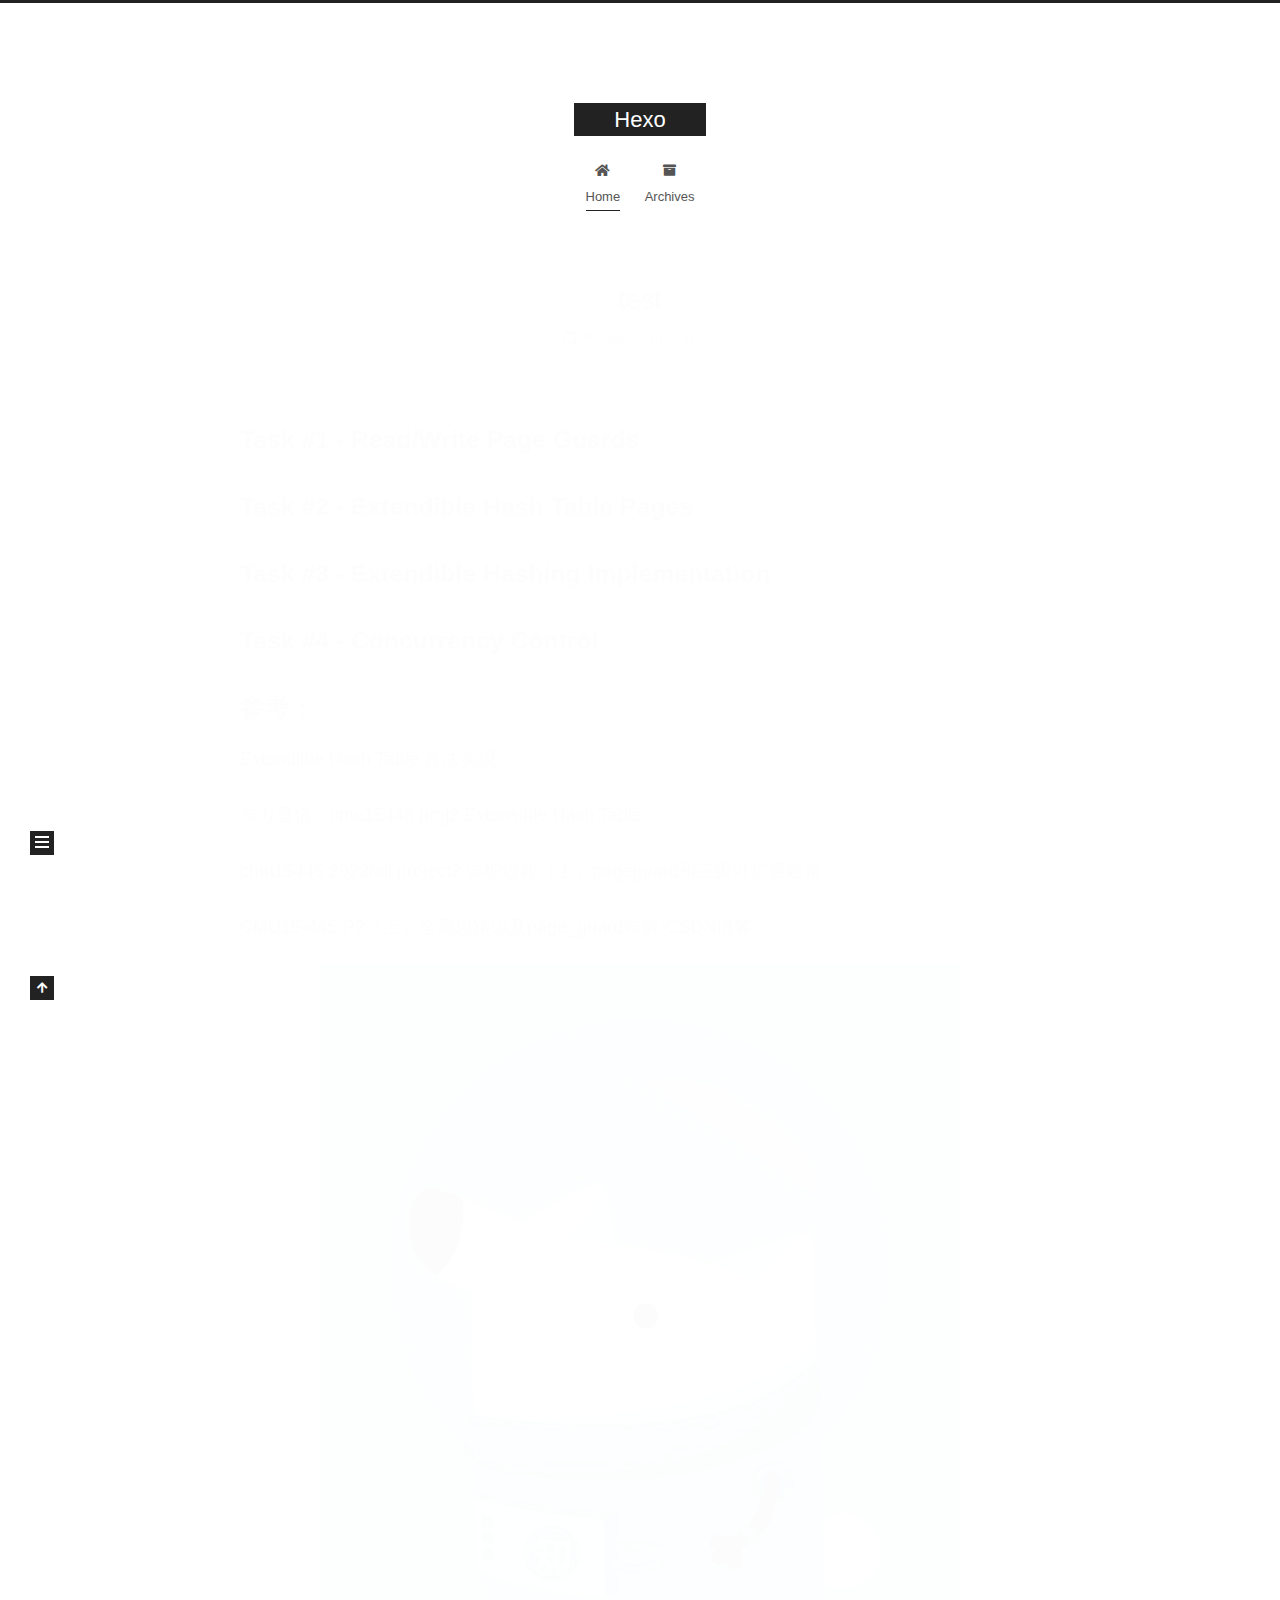
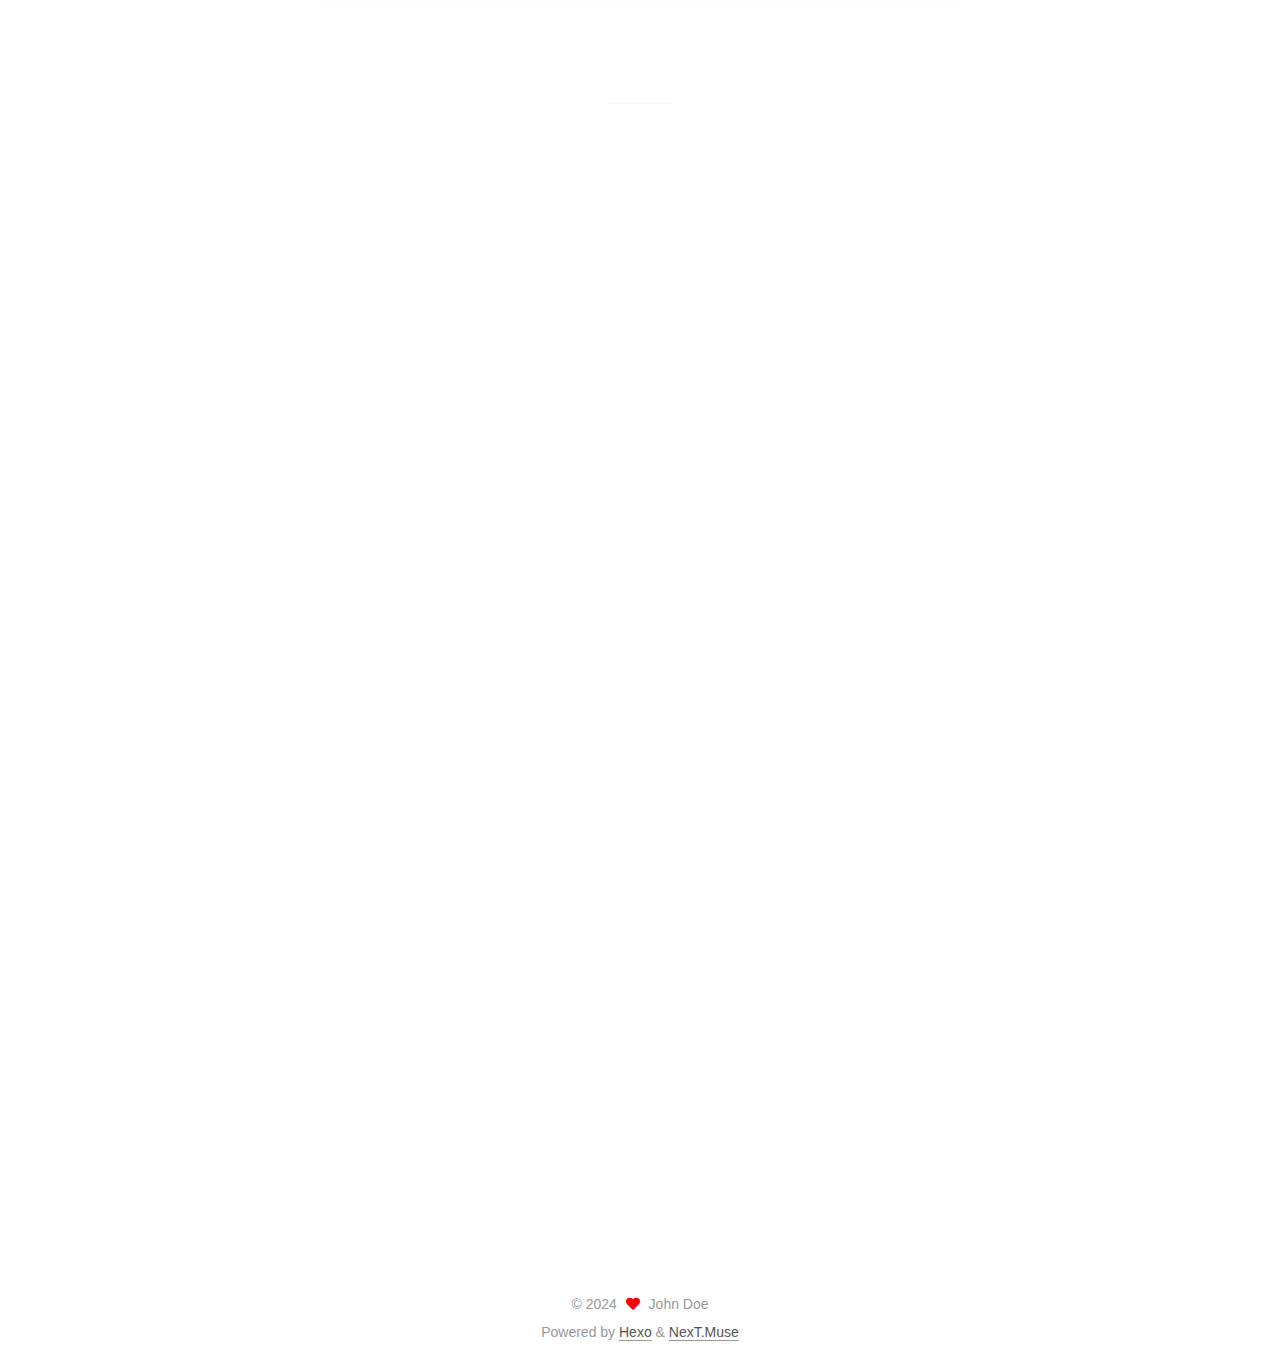
==== index.html @ c2e47e29 "Site updated: 2024-11-29 17:51:41" ====
<!DOCTYPE html>
<html lang="en">
<head>
  <meta charset="UTF-8">
<meta name="viewport" content="width=device-width, initial-scale=1, maximum-scale=2">
<meta name="theme-color" content="#222">
<meta name="generator" content="Hexo 7.3.0">
  <link rel="apple-touch-icon" sizes="180x180" href="/images/apple-touch-icon-next.png">
  <link rel="icon" type="image/png" sizes="32x32" href="/images/favicon-32x32-next.png">
  <link rel="icon" type="image/png" sizes="16x16" href="/images/favicon-16x16-next.png">
  <link rel="mask-icon" href="/images/logo.svg" color="#222">

<link rel="stylesheet" href="/css/main.css">


<link rel="stylesheet" href="/lib/font-awesome/css/all.min.css">

<script id="hexo-configurations">
    var NexT = window.NexT || {};
    var CONFIG = {"hostname":"example.com","root":"/","scheme":"Muse","version":"7.8.0","exturl":false,"sidebar":{"position":"left","display":"post","padding":18,"offset":12,"onmobile":false},"copycode":{"enable":false,"show_result":false,"style":null},"back2top":{"enable":true,"sidebar":false,"scrollpercent":false},"bookmark":{"enable":false,"color":"#222","save":"auto"},"fancybox":false,"mediumzoom":false,"lazyload":false,"pangu":false,"comments":{"style":"tabs","active":null,"storage":true,"lazyload":false,"nav":null},"algolia":{"hits":{"per_page":10},"labels":{"input_placeholder":"Search for Posts","hits_empty":"We didn't find any results for the search: ${query}","hits_stats":"${hits} results found in ${time} ms"}},"localsearch":{"enable":false,"trigger":"auto","top_n_per_article":1,"unescape":false,"preload":false},"motion":{"enable":true,"async":false,"transition":{"post_block":"fadeIn","post_header":"slideDownIn","post_body":"slideDownIn","coll_header":"slideLeftIn","sidebar":"slideUpIn"}}};
  </script>

  <meta property="og:type" content="website">
<meta property="og:title" content="Hexo">
<meta property="og:url" content="http://example.com/index.html">
<meta property="og:site_name" content="Hexo">
<meta property="og:locale" content="en_US">
<meta property="article:author" content="John Doe">
<meta name="twitter:card" content="summary">

<link rel="canonical" href="http://example.com/">


<script id="page-configurations">
  // https://hexo.io/docs/variables.html
  CONFIG.page = {
    sidebar: "",
    isHome : true,
    isPost : false,
    lang   : 'en'
  };
</script>

  <title>Hexo</title>
  






  <noscript>
  <style>
  .use-motion .brand,
  .use-motion .menu-item,
  .sidebar-inner,
  .use-motion .post-block,
  .use-motion .pagination,
  .use-motion .comments,
  .use-motion .post-header,
  .use-motion .post-body,
  .use-motion .collection-header { opacity: initial; }

  .use-motion .site-title,
  .use-motion .site-subtitle {
    opacity: initial;
    top: initial;
  }

  .use-motion .logo-line-before i { left: initial; }
  .use-motion .logo-line-after i { right: initial; }
  </style>
</noscript>

</head>

<body itemscope itemtype="http://schema.org/WebPage">
  <div class="container use-motion">
    <div class="headband"></div>

    <header class="header" itemscope itemtype="http://schema.org/WPHeader">
      <div class="header-inner"><div class="site-brand-container">
  <div class="site-nav-toggle">
    <div class="toggle" aria-label="Toggle navigation bar">
      <span class="toggle-line toggle-line-first"></span>
      <span class="toggle-line toggle-line-middle"></span>
      <span class="toggle-line toggle-line-last"></span>
    </div>
  </div>

  <div class="site-meta">

    <a href="/" class="brand" rel="start">
      <span class="logo-line-before"><i></i></span>
      <h1 class="site-title">Hexo</h1>
      <span class="logo-line-after"><i></i></span>
    </a>
  </div>

  <div class="site-nav-right">
    <div class="toggle popup-trigger">
    </div>
  </div>
</div>




<nav class="site-nav">
  <ul id="menu" class="main-menu menu">
        <li class="menu-item menu-item-home">

    <a href="/" rel="section"><i class="fa fa-home fa-fw"></i>Home</a>

  </li>
        <li class="menu-item menu-item-archives">

    <a href="/archives/" rel="section"><i class="fa fa-archive fa-fw"></i>Archives</a>

  </li>
  </ul>
</nav>




</div>
    </header>

    
  <div class="back-to-top">
    <i class="fa fa-arrow-up"></i>
    <span>0%</span>
  </div>


    <main class="main">
      <div class="main-inner">
        <div class="content-wrap">
          

          <div class="content index posts-expand">
            
      
  
  
  <article itemscope itemtype="http://schema.org/Article" class="post-block" lang="en">
    <link itemprop="mainEntityOfPage" href="http://example.com/2024/11/29/test/">

    <span hidden itemprop="author" itemscope itemtype="http://schema.org/Person">
      <meta itemprop="image" content="/images/avatar.gif">
      <meta itemprop="name" content="John Doe">
      <meta itemprop="description" content="">
    </span>

    <span hidden itemprop="publisher" itemscope itemtype="http://schema.org/Organization">
      <meta itemprop="name" content="Hexo">
    </span>
      <header class="post-header">
        <h2 class="post-title" itemprop="name headline">
          
            <a href="/2024/11/29/test/" class="post-title-link" itemprop="url">test</a>
        </h2>

        <div class="post-meta">
            <span class="post-meta-item">
              <span class="post-meta-item-icon">
                <i class="far fa-calendar"></i>
              </span>
              <span class="post-meta-item-text">Posted on</span>
              

              <time title="Created: 2024-11-29 14:58:06 / Modified: 17:51:04" itemprop="dateCreated datePublished" datetime="2024-11-29T14:58:06+08:00">2024-11-29</time>
            </span>

          

        </div>
      </header>

    
    
    
    <div class="post-body" itemprop="articleBody">

      
          <h2 id="Task-1-Read-Write-Page-Guards"><a href="#Task-1-Read-Write-Page-Guards" class="headerlink" title="Task #1 - Read&#x2F;Write Page Guards"></a>Task #1 - Read&#x2F;Write Page Guards</h2><h2 id="Task-2-Extendible-Hash-Table-Pages"><a href="#Task-2-Extendible-Hash-Table-Pages" class="headerlink" title="Task #2 - Extendible Hash Table Pages"></a>Task #2 - Extendible Hash Table Pages</h2><h2 id="Task-3-Extendible-Hashing-Implementation"><a href="#Task-3-Extendible-Hashing-Implementation" class="headerlink" title="Task #3 - Extendible Hashing Implementation"></a>Task #3 - Extendible Hashing Implementation</h2><h2 id="Task-4-Concurrency-Control"><a href="#Task-4-Concurrency-Control" class="headerlink" title="Task #4 - Concurrency Control"></a>Task #4 - Concurrency Control</h2><h2 id="参考："><a href="#参考：" class="headerlink" title="参考："></a>参考：</h2><p><a target="_blank" rel="noopener" href="https://www.inlighting.org/archives/extendible-hash-table-algorithm">Extendible Hash Table 算法实现</a></p>
<p><a target="_blank" rel="noopener" href="https://zhuanlan.zhihu.com/p/534398032">东方曼倩：cmu15445 proj2 Extensible Hash Table</a></p>
<p><a target="_blank" rel="noopener" href="https://blog.csdn.net/qq_40878302/article/details/137243106?spm=1001.2014.3001.5501">cmu15445 2023fall project2 详细过程（上）pageguard和三级可扩展哈希</a></p>
<p><a target="_blank" rel="noopener" href="https://blog.csdn.net/weixin_49614712/article/details/143774289?spm=1001.2014.3001.5502">CMU15-445-P2（上）全局思路以及page_guard详解-CSDN博客</a></p>
<p><img src="/../../images/test/v2-15d71b21bb5588406502bba5be5af858_l.jpg" alt="点击打开ZHlz的主页"></p>

      
    </div>

    
    
    
      <footer class="post-footer">
        <div class="post-eof"></div>
      </footer>
  </article>
  
  
  

      
  
  
  <article itemscope itemtype="http://schema.org/Article" class="post-block" lang="en">
    <link itemprop="mainEntityOfPage" href="http://example.com/2024/11/29/hello-world/">

    <span hidden itemprop="author" itemscope itemtype="http://schema.org/Person">
      <meta itemprop="image" content="/images/avatar.gif">
      <meta itemprop="name" content="John Doe">
      <meta itemprop="description" content="">
    </span>

    <span hidden itemprop="publisher" itemscope itemtype="http://schema.org/Organization">
      <meta itemprop="name" content="Hexo">
    </span>
      <header class="post-header">
        <h2 class="post-title" itemprop="name headline">
          
            <a href="/2024/11/29/hello-world/" class="post-title-link" itemprop="url">Hello World</a>
        </h2>

        <div class="post-meta">
            <span class="post-meta-item">
              <span class="post-meta-item-icon">
                <i class="far fa-calendar"></i>
              </span>
              <span class="post-meta-item-text">Posted on</span>

              <time title="Created: 2024-11-29 14:11:00" itemprop="dateCreated datePublished" datetime="2024-11-29T14:11:00+08:00">2024-11-29</time>
            </span>

          

        </div>
      </header>

    
    
    
    <div class="post-body" itemprop="articleBody">

      
          <p>Welcome to <a target="_blank" rel="noopener" href="https://hexo.io/">Hexo</a>! This is your very first post. Check <a target="_blank" rel="noopener" href="https://hexo.io/docs/">documentation</a> for more info. If you get any problems when using Hexo, you can find the answer in <a target="_blank" rel="noopener" href="https://hexo.io/docs/troubleshooting.html">troubleshooting</a> or you can ask me on <a target="_blank" rel="noopener" href="https://github.com/hexojs/hexo/issues">GitHub</a>.</p>
<h2 id="Quick-Start"><a href="#Quick-Start" class="headerlink" title="Quick Start"></a>Quick Start</h2><h3 id="Create-a-new-post"><a href="#Create-a-new-post" class="headerlink" title="Create a new post"></a>Create a new post</h3><figure class="highlight bash"><table><tr><td class="gutter"><pre><span class="line">1</span><br></pre></td><td class="code"><pre><span class="line">$ hexo new <span class="string">&quot;My New Post&quot;</span></span><br></pre></td></tr></table></figure>

<p>More info: <a target="_blank" rel="noopener" href="https://hexo.io/docs/writing.html">Writing</a></p>
<h3 id="Run-server"><a href="#Run-server" class="headerlink" title="Run server"></a>Run server</h3><figure class="highlight bash"><table><tr><td class="gutter"><pre><span class="line">1</span><br></pre></td><td class="code"><pre><span class="line">$ hexo server</span><br></pre></td></tr></table></figure>

<p>More info: <a target="_blank" rel="noopener" href="https://hexo.io/docs/server.html">Server</a></p>
<h3 id="Generate-static-files"><a href="#Generate-static-files" class="headerlink" title="Generate static files"></a>Generate static files</h3><figure class="highlight bash"><table><tr><td class="gutter"><pre><span class="line">1</span><br></pre></td><td class="code"><pre><span class="line">$ hexo generate</span><br></pre></td></tr></table></figure>

<p>More info: <a target="_blank" rel="noopener" href="https://hexo.io/docs/generating.html">Generating</a></p>
<h3 id="Deploy-to-remote-sites"><a href="#Deploy-to-remote-sites" class="headerlink" title="Deploy to remote sites"></a>Deploy to remote sites</h3><figure class="highlight bash"><table><tr><td class="gutter"><pre><span class="line">1</span><br></pre></td><td class="code"><pre><span class="line">$ hexo deploy</span><br></pre></td></tr></table></figure>

<p>More info: <a target="_blank" rel="noopener" href="https://hexo.io/docs/one-command-deployment.html">Deployment</a></p>

      
    </div>

    
    
    
      <footer class="post-footer">
        <div class="post-eof"></div>
      </footer>
  </article>
  
  
  


  



          </div>
          

<script>
  window.addEventListener('tabs:register', () => {
    let { activeClass } = CONFIG.comments;
    if (CONFIG.comments.storage) {
      activeClass = localStorage.getItem('comments_active') || activeClass;
    }
    if (activeClass) {
      let activeTab = document.querySelector(`a[href="#comment-${activeClass}"]`);
      if (activeTab) {
        activeTab.click();
      }
    }
  });
  if (CONFIG.comments.storage) {
    window.addEventListener('tabs:click', event => {
      if (!event.target.matches('.tabs-comment .tab-content .tab-pane')) return;
      let commentClass = event.target.classList[1];
      localStorage.setItem('comments_active', commentClass);
    });
  }
</script>

        </div>
          
  
  <div class="toggle sidebar-toggle">
    <span class="toggle-line toggle-line-first"></span>
    <span class="toggle-line toggle-line-middle"></span>
    <span class="toggle-line toggle-line-last"></span>
  </div>

  <aside class="sidebar">
    <div class="sidebar-inner">

      <ul class="sidebar-nav motion-element">
        <li class="sidebar-nav-toc">
          Table of Contents
        </li>
        <li class="sidebar-nav-overview">
          Overview
        </li>
      </ul>

      <!--noindex-->
      <div class="post-toc-wrap sidebar-panel">
      </div>
      <!--/noindex-->

      <div class="site-overview-wrap sidebar-panel">
        <div class="site-author motion-element" itemprop="author" itemscope itemtype="http://schema.org/Person">
  <p class="site-author-name" itemprop="name">John Doe</p>
  <div class="site-description" itemprop="description"></div>
</div>
<div class="site-state-wrap motion-element">
  <nav class="site-state">
      <div class="site-state-item site-state-posts">
          <a href="/archives/">
        
          <span class="site-state-item-count">2</span>
          <span class="site-state-item-name">posts</span>
        </a>
      </div>
      <div class="site-state-item site-state-tags">
        <span class="site-state-item-count">1</span>
        <span class="site-state-item-name">tags</span>
      </div>
  </nav>
</div>



      </div>

    </div>
  </aside>
  <div id="sidebar-dimmer"></div>


      </div>
    </main>

    <footer class="footer">
      <div class="footer-inner">
        

        

<div class="copyright">
  
  &copy; 
  <span itemprop="copyrightYear">2024</span>
  <span class="with-love">
    <i class="fa fa-heart"></i>
  </span>
  <span class="author" itemprop="copyrightHolder">John Doe</span>
</div>
  <div class="powered-by">Powered by <a href="https://hexo.io/" class="theme-link" rel="noopener" target="_blank">Hexo</a> & <a href="https://muse.theme-next.org/" class="theme-link" rel="noopener" target="_blank">NexT.Muse</a>
  </div>

        








      </div>
    </footer>
  </div>

  
  <script src="/lib/anime.min.js"></script>
  <script src="/lib/velocity/velocity.min.js"></script>
  <script src="/lib/velocity/velocity.ui.min.js"></script>

<script src="/js/utils.js"></script>

<script src="/js/motion.js"></script>


<script src="/js/schemes/muse.js"></script>


<script src="/js/next-boot.js"></script>




  















  

  

</body>
</html>
---- css/main.css ----
:root {
  --body-bg-color: #fff;
  --content-bg-color: #fff;
  --card-bg-color: #f5f5f5;
  --text-color: #555;
  --blockquote-color: #666;
  --link-color: #555;
  --link-hover-color: #222;
  --brand-color: #fff;
  --brand-hover-color: #fff;
  --table-row-odd-bg-color: #f9f9f9;
  --table-row-hover-bg-color: #f5f5f5;
  --menu-item-bg-color: #f5f5f5;
  --btn-default-bg: #222;
  --btn-default-color: #fff;
  --btn-default-border-color: #222;
  --btn-default-hover-bg: #fff;
  --btn-default-hover-color: #222;
  --btn-default-hover-border-color: #222;
}
html {
  line-height: 1.15; /* 1 */
  -webkit-text-size-adjust: 100%; /* 2 */
}
body {
  margin: 0;
}
main {
  display: block;
}
h1 {
  font-size: 2em;
  margin: 0.67em 0;
}
hr {
  box-sizing: content-box; /* 1 */
  height: 0; /* 1 */
  overflow: visible; /* 2 */
}
pre {
  font-family: monospace, monospace; /* 1 */
  font-size: 1em; /* 2 */
}
a {
  background: transparent;
}
abbr[title] {
  border-bottom: none; /* 1 */
  text-decoration: underline; /* 2 */
  text-decoration: underline dotted; /* 2 */
}
b,
strong {
  font-weight: bolder;
}
code,
kbd,
samp {
  font-family: monospace, monospace; /* 1 */
  font-size: 1em; /* 2 */
}
small {
  font-size: 80%;
}
sub,
sup {
  font-size: 75%;
  line-height: 0;
  position: relative;
  vertical-align: baseline;
}
sub {
  bottom: -0.25em;
}
sup {
  top: -0.5em;
}
img {
  border-style: none;
}
button,
input,
optgroup,
select,
textarea {
  font-family: inherit; /* 1 */
  font-size: 100%; /* 1 */
  line-height: 1.15; /* 1 */
  margin: 0; /* 2 */
}
button,
input {
/* 1 */
  overflow: visible;
}
button,
select {
/* 1 */
  text-transform: none;
}
button,
[type='button'],
[type='reset'],
[type='submit'] {
  -webkit-appearance: button;
}
button::-moz-focus-inner,
[type='button']::-moz-focus-inner,
[type='reset']::-moz-focus-inner,
[type='submit']::-moz-focus-inner {
  border-style: none;
  padding: 0;
}
button:-moz-focusring,
[type='button']:-moz-focusring,
[type='reset']:-moz-focusring,
[type='submit']:-moz-focusring {
  outline: 1px dotted ButtonText;
}
fieldset {
  padding: 0.35em 0.75em 0.625em;
}
legend {
  box-sizing: border-box; /* 1 */
  color: inherit; /* 2 */
  display: table; /* 1 */
  max-width: 100%; /* 1 */
  padding: 0; /* 3 */
  white-space: normal; /* 1 */
}
progress {
  vertical-align: baseline;
}
textarea {
  overflow: auto;
}
[type='checkbox'],
[type='radio'] {
  box-sizing: border-box; /* 1 */
  padding: 0; /* 2 */
}
[type='number']::-webkit-inner-spin-button,
[type='number']::-webkit-outer-spin-button {
  height: auto;
}
[type='search'] {
  outline-offset: -2px; /* 2 */
  -webkit-appearance: textfield; /* 1 */
}
[type='search']::-webkit-search-decoration {
  -webkit-appearance: none;
}
::-webkit-file-upload-button {
  font: inherit; /* 2 */
  -webkit-appearance: button; /* 1 */
}
details {
  display: block;
}
summary {
  display: list-item;
}
template {
  display: none;
}
[hidden] {
  display: none;
}
::selection {
  background: #262a30;
  color: #eee;
}
html,
body {
  height: 100%;
}
body {
  background: var(--body-bg-color);
  color: var(--text-color);
  font-family: 'Lato', "PingFang SC", "Microsoft YaHei", sans-serif;
  font-size: 1em;
  line-height: 2;
}
@media (max-width: 991px) {
  body {
    padding-left: 0 !important;
    padding-right: 0 !important;
  }
}
h1,
h2,
h3,
h4,
h5,
h6 {
  font-family: 'Lato', "PingFang SC", "Microsoft YaHei", sans-serif;
  font-weight: bold;
  line-height: 1.5;
  margin: 20px 0 15px;
}
h1 {
  font-size: 1.5em;
}
h2 {
  font-size: 1.375em;
}
h3 {
  font-size: 1.25em;
}
h4 {
  font-size: 1.125em;
}
h5 {
  font-size: 1em;
}
h6 {
  font-size: 0.875em;
}
p {
  margin: 0 0 20px 0;
}
a,
span.exturl {
  border-bottom: 1px solid #999;
  color: var(--link-color);
  outline: 0;
  text-decoration: none;
  overflow-wrap: break-word;
  word-wrap: break-word;
  cursor: pointer;
}
a:hover,
span.exturl:hover {
  border-bottom-color: var(--link-hover-color);
  color: var(--link-hover-color);
}
iframe,
img,
video {
  display: block;
  margin-left: auto;
  margin-right: auto;
  max-width: 100%;
}
hr {
  background-image: repeating-linear-gradient(-45deg, #ddd, #ddd 4px, transparent 4px, transparent 8px);
  border: 0;
  height: 3px;
  margin: 40px 0;
}
blockquote {
  border-left: 4px solid #ddd;
  color: var(--blockquote-color);
  margin: 0;
  padding: 0 15px;
}
blockquote cite::before {
  content: '-';
  padding: 0 5px;
}
dt {
  font-weight: bold;
}
dd {
  margin: 0;
  padding: 0;
}
kbd {
  background-color: #f5f5f5;
  background-image: linear-gradient(#eee, #fff, #eee);
  border: 1px solid #ccc;
  border-radius: 0.2em;
  box-shadow: 0.1em 0.1em 0.2em rgba(0,0,0,0.1);
  color: #555;
  font-family: inherit;
  padding: 0.1em 0.3em;
  white-space: nowrap;
}
.table-container {
  overflow: auto;
}
table {
  border-collapse: collapse;
  border-spacing: 0;
  font-size: 0.875em;
  margin: 0 0 20px 0;
  width: 100%;
}
tbody tr:nth-of-type(odd) {
  background: var(--table-row-odd-bg-color);
}
tbody tr:hover {
  background: var(--table-row-hover-bg-color);
}
caption,
th,
td {
  font-weight: normal;
  padding: 8px;
  vertical-align: middle;
}
th,
td {
  border: 1px solid #ddd;
  border-bottom: 3px solid #ddd;
}
th {
  font-weight: 700;
  padding-bottom: 10px;
}
td {
  border-bottom-width: 1px;
}
.btn {
  background: var(--btn-default-bg);
  border: 2px solid var(--btn-default-border-color);
  border-radius: 0;
  color: var(--btn-default-color);
  display: inline-block;
  font-size: 0.875em;
  line-height: 2;
  padding: 0 20px;
  text-decoration: none;
  transition-property: background-color;
  transition-delay: 0s;
  transition-duration: 0.2s;
  transition-timing-function: ease-in-out;
}
.btn:hover {
  background: var(--btn-default-hover-bg);
  border-color: var(--btn-default-hover-border-color);
  color: var(--btn-default-hover-color);
}
.btn + .btn {
  margin: 0 0 8px 8px;
}
.btn .fa-fw {
  text-align: left;
  width: 1.285714285714286em;
}
.toggle {
  line-height: 0;
}
.toggle .toggle-line {
  background: #fff;
  display: inline-block;
  height: 2px;
  left: 0;
  position: relative;
  top: 0;
  transition: all 0.4s;
  vertical-align: top;
  width: 100%;
}
.toggle .toggle-line:not(:first-child) {
  margin-top: 3px;
}
.toggle.toggle-arrow .toggle-line-first {
  left: 50%;
  top: 2px;
  transform: rotate(45deg);
  width: 50%;
}
.toggle.toggle-arrow .toggle-line-middle {
  left: 2px;
  width: 90%;
}
.toggle.toggle-arrow .toggle-line-last {
  left: 50%;
  top: -2px;
  transform: rotate(-45deg);
  width: 50%;
}
.toggle.toggle-close .toggle-line-first {
  transform: rotate(-45deg);
  top: 5px;
}
.toggle.toggle-close .toggle-line-middle {
  opacity: 0;
}
.toggle.toggle-close .toggle-line-last {
  transform: rotate(45deg);
  top: -5px;
}
.highlight,
pre {
  background: #f7f7f7;
  color: #4d4d4c;
  line-height: 1.6;
  margin: 0 auto 20px;
}
pre,
code {
  font-family: consolas, Menlo, monospace, "PingFang SC", "Microsoft YaHei";
}
code {
  background: #eee;
  border-radius: 3px;
  color: #555;
  padding: 2px 4px;
  overflow-wrap: break-word;
  word-wrap: break-word;
}
.highlight *::selection {
  background: #d6d6d6;
}
.highlight pre {
  border: 0;
  margin: 0;
  padding: 10px 0;
}
.highlight table {
  border: 0;
  margin: 0;
  width: auto;
}
.highlight td {
  border: 0;
  padding: 0;
}
.highlight figcaption {
  background: #eff2f3;
  color: #4d4d4c;
  display: flex;
  font-size: 0.875em;
  justify-content: space-between;
  line-height: 1.2;
  padding: 0.5em;
}
.highlight figcaption a {
  color: #4d4d4c;
}
.highlight figcaption a:hover {
  border-bottom-color: #4d4d4c;
}
.highlight .gutter {
  -moz-user-select: none;
  -ms-user-select: none;
  -webkit-user-select: none;
  user-select: none;
}
.highlight .gutter pre {
  background: #eff2f3;
  color: #869194;
  padding-left: 10px;
  padding-right: 10px;
  text-align: right;
}
.highlight .code pre {
  background: #f7f7f7;
  padding-left: 10px;
  width: 100%;
}
.gist table {
  width: auto;
}
.gist table td {
  border: 0;
}
pre {
  overflow: auto;
  padding: 10px;
}
pre code {
  background: none;
  color: #4d4d4c;
  font-size: 0.875em;
  padding: 0;
  text-shadow: none;
}
pre .deletion {
  background: #fdd;
}
pre .addition {
  background: #dfd;
}
pre .meta {
  color: #eab700;
  -moz-user-select: none;
  -ms-user-select: none;
  -webkit-user-select: none;
  user-select: none;
}
pre .comment {
  color: #8e908c;
}
pre .variable,
pre .attribute,
pre .tag,
pre .name,
pre .regexp,
pre .ruby .constant,
pre .xml .tag .title,
pre .xml .pi,
pre .xml .doctype,
pre .html .doctype,
pre .css .id,
pre .css .class,
pre .css .pseudo {
  color: #c82829;
}
pre .number,
pre .preprocessor,
pre .built_in,
pre .builtin-name,
pre .literal,
pre .params,
pre .constant,
pre .command {
  color: #f5871f;
}
pre .ruby .class .title,
pre .css .rules .attribute,
pre .string,
pre .symbol,
pre .value,
pre .inheritance,
pre .header,
pre .ruby .symbol,
pre .xml .cdata,
pre .special,
pre .formula {
  color: #718c00;
}
pre .title,
pre .css .hexcolor {
  color: #3e999f;
}
pre .function,
pre .python .decorator,
pre .python .title,
pre .ruby .function .title,
pre .ruby .title .keyword,
pre .perl .sub,
pre .javascript .title,
pre .coffeescript .title {
  color: #4271ae;
}
pre .keyword,
pre .javascript .function {
  color: #8959a8;
}
.blockquote-center {
  border-left: none;
  margin: 40px 0;
  padding: 0;
  position: relative;
  text-align: center;
}
.blockquote-center .fa {
  display: block;
  opacity: 0.6;
  position: absolute;
  width: 100%;
}
.blockquote-center .fa-quote-left {
  border-top: 1px solid #ccc;
  text-align: left;
  top: -20px;
}
.blockquote-center .fa-quote-right {
  border-bottom: 1px solid #ccc;
  text-align: right;
  bottom: -20px;
}
.blockquote-center p,
.blockquote-center div {
  text-align: center;
}
.post-body .group-picture img {
  margin: 0 auto;
  padding: 0 3px;
}
.group-picture-row {
  margin-bottom: 6px;
  overflow: hidden;
}
.group-picture-column {
  float: left;
  margin-bottom: 10px;
}
.post-body .label {
  color: #555;
  display: inline;
  padding: 0 2px;
}
.post-body .label.default {
  background: #f0f0f0;
}
.post-body .label.primary {
  background: #efe6f7;
}
.post-body .label.info {
  background: #e5f2f8;
}
.post-body .label.success {
  background: #e7f4e9;
}
.post-body .label.warning {
  background: #fcf6e1;
}
.post-body .label.danger {
  background: #fae8eb;
}
.post-body .tabs {
  margin-bottom: 20px;
}
.post-body .tabs,
.tabs-comment {
  display: block;
  padding-top: 10px;
  position: relative;
}
.post-body .tabs ul.nav-tabs,
.tabs-comment ul.nav-tabs {
  display: flex;
  flex-wrap: wrap;
  margin: 0;
  margin-bottom: -1px;
  padding: 0;
}
@media (max-width: 413px) {
  .post-body .tabs ul.nav-tabs,
  .tabs-comment ul.nav-tabs {
    display: block;
    margin-bottom: 5px;
  }
}
.post-body .tabs ul.nav-tabs li.tab,
.tabs-comment ul.nav-tabs li.tab {
  border-bottom: 1px solid #ddd;
  border-left: 1px solid transparent;
  border-right: 1px solid transparent;
  border-top: 3px solid transparent;
  flex-grow: 1;
  list-style-type: none;
  border-radius: 0 0 0 0;
}
@media (max-width: 413px) {
  .post-body .tabs ul.nav-tabs li.tab,
  .tabs-comment ul.nav-tabs li.tab {
    border-bottom: 1px solid transparent;
    border-left: 3px solid transparent;
    border-right: 1px solid transparent;
    border-top: 1px solid transparent;
  }
}
@media (max-width: 413px) {
  .post-body .tabs ul.nav-tabs li.tab,
  .tabs-comment ul.nav-tabs li.tab {
    border-radius: 0;
  }
}
.post-body .tabs ul.nav-tabs li.tab a,
.tabs-comment ul.nav-tabs li.tab a {
  border-bottom: initial;
  display: block;
  line-height: 1.8;
  outline: 0;
  padding: 0.25em 0.75em;
  text-align: center;
  transition-delay: 0s;
  transition-duration: 0.2s;
  transition-timing-function: ease-out;
}
.post-body .tabs ul.nav-tabs li.tab a i,
.tabs-comment ul.nav-tabs li.tab a i {
  width: 1.285714285714286em;
}
.post-body .tabs ul.nav-tabs li.tab.active,
.tabs-comment ul.nav-tabs li.tab.active {
  border-bottom: 1px solid transparent;
  border-left: 1px solid #ddd;
  border-right: 1px solid #ddd;
  border-top: 3px solid #fc6423;
}
@media (max-width: 413px) {
  .post-body .tabs ul.nav-tabs li.tab.active,
  .tabs-comment ul.nav-tabs li.tab.active {
    border-bottom: 1px solid #ddd;
    border-left: 3px solid #fc6423;
    border-right: 1px solid #ddd;
    border-top: 1px solid #ddd;
  }
}
.post-body .tabs ul.nav-tabs li.tab.active a,
.tabs-comment ul.nav-tabs li.tab.active a {
  color: var(--link-color);
  cursor: default;
}
.post-body .tabs .tab-content .tab-pane,
.tabs-comment .tab-content .tab-pane {
  border: 1px solid #ddd;
  border-top: 0;
  padding: 20px 20px 0 20px;
  border-radius: 0;
}
.post-body .tabs .tab-content .tab-pane:not(.active),
.tabs-comment .tab-content .tab-pane:not(.active) {
  display: none;
}
.post-body .tabs .tab-content .tab-pane.active,
.tabs-comment .tab-content .tab-pane.active {
  display: block;
}
.post-body .tabs .tab-content .tab-pane.active:nth-of-type(1),
.tabs-comment .tab-content .tab-pane.active:nth-of-type(1) {
  border-radius: 0 0 0 0;
}
@media (max-width: 413px) {
  .post-body .tabs .tab-content .tab-pane.active:nth-of-type(1),
  .tabs-comment .tab-content .tab-pane.active:nth-of-type(1) {
    border-radius: 0;
  }
}
.post-body .note {
  border-radius: 3px;
  margin-bottom: 20px;
  padding: 1em;
  position: relative;
  border: 1px solid #eee;
  border-left-width: 5px;
}
.post-body .note h2,
.post-body .note h3,
.post-body .note h4,
.post-body .note h5,
.post-body .note h6 {
  margin-top: 0;
  border-bottom: initial;
  margin-bottom: 0;
  padding-top: 0;
}
.post-body .note p:first-child,
.post-body .note ul:first-child,
.post-body .note ol:first-child,
.post-body .note table:first-child,
.post-body .note pre:first-child,
.post-body .note blockquote:first-child,
.post-body .note img:first-child {
  margin-top: 0;
}
.post-body .note p:last-child,
.post-body .note ul:last-child,
.post-body .note ol:last-child,
.post-body .note table:last-child,
.post-body .note pre:last-child,
.post-body .note blockquote:last-child,
.post-body .note img:last-child {
  margin-bottom: 0;
}
.post-body .note.default {
  border-left-color: #777;
}
.post-body .note.default h2,
.post-body .note.default h3,
.post-body .note.default h4,
.post-body .note.default h5,
.post-body .note.default h6 {
  color: #777;
}
.post-body .note.primary {
  border-left-color: #6f42c1;
}
.post-body .note.primary h2,
.post-body .note.primary h3,
.post-body .note.primary h4,
.post-body .note.primary h5,
.post-body .note.primary h6 {
  color: #6f42c1;
}
.post-body .note.info {
  border-left-color: #428bca;
}
.post-body .note.info h2,
.post-body .note.info h3,
.post-body .note.info h4,
.post-body .note.info h5,
.post-body .note.info h6 {
  color: #428bca;
}
.post-body .note.success {
  border-left-color: #5cb85c;
}
.post-body .note.success h2,
.post-body .note.success h3,
.post-body .note.success h4,
.post-body .note.success h5,
.post-body .note.success h6 {
  color: #5cb85c;
}
.post-body .note.warning {
  border-left-color: #f0ad4e;
}
.post-body .note.warning h2,
.post-body .note.warning h3,
.post-body .note.warning h4,
.post-body .note.warning h5,
.post-body .note.warning h6 {
  color: #f0ad4e;
}
.post-body .note.danger {
  border-left-color: #d9534f;
}
.post-body .note.danger h2,
.post-body .note.danger h3,
.post-body .note.danger h4,
.post-body .note.danger h5,
.post-body .note.danger h6 {
  color: #d9534f;
}
.pagination .prev,
.pagination .next,
.pagination .page-number,
.pagination .space {
  display: inline-block;
  margin: 0 10px;
  padding: 0 11px;
  position: relative;
  top: -1px;
}
@media (max-width: 767px) {
  .pagination .prev,
  .pagination .next,
  .pagination .page-number,
  .pagination .space {
    margin: 0 5px;
  }
}
.pagination {
  border-top: 1px solid #eee;
  margin: 120px 0 0;
  text-align: center;
}
.pagination .prev,
.pagination .next,
.pagination .page-number {
  border-bottom: 0;
  border-top: 1px solid #eee;
  transition-property: border-color;
  transition-delay: 0s;
  transition-duration: 0.2s;
  transition-timing-function: ease-in-out;
}
.pagination .prev:hover,
.pagination .next:hover,
.pagination .page-number:hover {
  border-top-color: #222;
}
.pagination .space {
  margin: 0;
  padding: 0;
}
.pagination .prev {
  margin-left: 0;
}
.pagination .next {
  margin-right: 0;
}
.pagination .page-number.current {
  background: #ccc;
  border-top-color: #ccc;
  color: #fff;
}
@media (max-width: 767px) {
  .pagination {
    border-top: none;
  }
  .pagination .prev,
  .pagination .next,
  .pagination .page-number {
    border-bottom: 1px solid #eee;
    border-top: 0;
    margin-bottom: 10px;
    padding: 0 10px;
  }
  .pagination .prev:hover,
  .pagination .next:hover,
  .pagination .page-number:hover {
    border-bottom-color: #222;
  }
}
.comments {
  margin-top: 60px;
  overflow: hidden;
}
.comment-button-group {
  display: flex;
  flex-wrap: wrap-reverse;
  justify-content: center;
  margin: 1em 0;
}
.comment-button-group .comment-button {
  margin: 0.1em 0.2em;
}
.comment-button-group .comment-button.active {
  background: var(--btn-default-hover-bg);
  border-color: var(--btn-default-hover-border-color);
  color: var(--btn-default-hover-color);
}
.comment-position {
  display: none;
}
.comment-position.active {
  display: block;
}
.tabs-comment {
  background: var(--content-bg-color);
  margin-top: 4em;
  padding-top: 0;
}
.tabs-comment .comments {
  border: 0;
  box-shadow: none;
  margin-top: 0;
  padding-top: 0;
}
.container {
  min-height: 100%;
  position: relative;
}
.main-inner {
  margin: 0 auto;
  width: 700px;
}
@media (min-width: 1200px) {
  .main-inner {
    width: 800px;
  }
}
@media (min-width: 1600px) {
  .main-inner {
    width: 900px;
  }
}
@media (max-width: 767px) {
  .content-wrap {
    padding: 0 20px;
  }
}
.header {
  background: transparent;
}
.header-inner {
  margin: 0 auto;
  width: 700px;
}
@media (min-width: 1200px) {
  .header-inner {
    width: 800px;
  }
}
@media (min-width: 1600px) {
  .header-inner {
    width: 900px;
  }
}
.site-brand-container {
  display: flex;
  flex-shrink: 0;
  padding: 0 10px;
}
.headband {
  background: #222;
  height: 3px;
}
.site-meta {
  flex-grow: 1;
  text-align: center;
}
@media (max-width: 767px) {
  .site-meta {
    text-align: center;
  }
}
.brand {
  border-bottom: none;
  color: var(--brand-color);
  display: inline-block;
  line-height: 1.375em;
  padding: 0 40px;
  position: relative;
}
.brand:hover {
  color: var(--brand-hover-color);
}
.site-title {
  font-family: 'Lato', "PingFang SC", "Microsoft YaHei", sans-serif;
  font-size: 1.375em;
  font-weight: normal;
  margin: 0;
}
.site-subtitle {
  color: #999;
  font-size: 0.8125em;
  margin: 10px 0;
}
.use-motion .brand {
  opacity: 0;
}
.use-motion .site-title,
.use-motion .site-subtitle,
.use-motion .custom-logo-image {
  opacity: 0;
  position: relative;
  top: -10px;
}
.site-nav-toggle,
.site-nav-right {
  display: none;
}
@media (max-width: 767px) {
  .site-nav-toggle,
  .site-nav-right {
    display: flex;
    flex-direction: column;
    justify-content: center;
  }
}
.site-nav-toggle .toggle,
.site-nav-right .toggle {
  color: var(--text-color);
  padding: 10px;
  width: 22px;
}
.site-nav-toggle .toggle .toggle-line,
.site-nav-right .toggle .toggle-line {
  background: var(--text-color);
  border-radius: 1px;
}
.site-nav {
  display: block;
}
@media (max-width: 767px) {
  .site-nav {
    clear: both;
    display: none;
  }
}
.site-nav.site-nav-on {
  display: block;
}
.menu {
  margin-top: 20px;
  padding-left: 0;
  text-align: center;
}
.menu-item {
  display: inline-block;
  list-style: none;
  margin: 0 10px;
}
@media (max-width: 767px) {
  .menu-item {
    display: block;
    margin-top: 10px;
  }
  .menu-item.menu-item-search {
    display: none;
  }
}
.menu-item a,
.menu-item span.exturl {
  border-bottom: 0;
  display: block;
  font-size: 0.8125em;
  transition-property: border-color;
  transition-delay: 0s;
  transition-duration: 0.2s;
  transition-timing-function: ease-in-out;
}
@media (hover: none) {
  .menu-item a:hover,
  .menu-item span.exturl:hover {
    border-bottom-color: transparent !important;
  }
}
.menu-item .fa,
.menu-item .fab,
.menu-item .far,
.menu-item .fas {
  margin-right: 8px;
}
.menu-item .badge {
  display: inline-block;
  font-weight: bold;
  line-height: 1;
  margin-left: 0.35em;
  margin-top: 0.35em;
  text-align: center;
  white-space: nowrap;
}
@media (max-width: 767px) {
  .menu-item .badge {
    float: right;
    margin-left: 0;
  }
}
.menu-item-active a,
.menu .menu-item a:hover,
.menu .menu-item span.exturl:hover {
  background: var(--menu-item-bg-color);
}
.use-motion .menu-item {
  opacity: 0;
}
.sidebar {
  background: #222;
  bottom: 0;
  box-shadow: inset 0 2px 6px #000;
  position: fixed;
  top: 0;
}
@media (max-width: 991px) {
  .sidebar {
    display: none;
  }
}
.sidebar-inner {
  color: #999;
  padding: 18px 10px;
  text-align: center;
}
.cc-license {
  margin-top: 10px;
  text-align: center;
}
.cc-license .cc-opacity {
  border-bottom: none;
  opacity: 0.7;
}
.cc-license .cc-opacity:hover {
  opacity: 0.9;
}
.cc-license img {
  display: inline-block;
}
.site-author-image {
  border: 2px solid #333;
  display: block;
  margin: 0 auto;
  max-width: 96px;
  padding: 2px;
}
.site-author-name {
  color: #f5f5f5;
  font-weight: normal;
  margin: 5px 0 0;
  text-align: center;
}
.site-description {
  color: #999;
  font-size: 1em;
  margin-top: 5px;
  text-align: center;
}
.links-of-author {
  margin-top: 15px;
}
.links-of-author a,
.links-of-author span.exturl {
  border-bottom-color: #555;
  display: inline-block;
  font-size: 0.8125em;
  margin-bottom: 10px;
  margin-right: 10px;
  vertical-align: middle;
}
.links-of-author a::before,
.links-of-author span.exturl::before {
  background: #718bdd;
  border-radius: 50%;
  content: ' ';
  display: inline-block;
  height: 4px;
  margin-right: 3px;
  vertical-align: middle;
  width: 4px;
}
.sidebar-button {
  margin-top: 15px;
}
.sidebar-button a {
  border: 1px solid #fc6423;
  border-radius: 4px;
  color: #fc6423;
  display: inline-block;
  padding: 0 15px;
}
.sidebar-button a .fa,
.sidebar-button a .fab,
.sidebar-button a .far,
.sidebar-button a .fas {
  margin-right: 5px;
}
.sidebar-button a:hover {
  background: #fc6423;
  border: 1px solid #fc6423;
  color: #fff;
}
.sidebar-button a:hover .fa,
.sidebar-button a:hover .fab,
.sidebar-button a:hover .far,
.sidebar-button a:hover .fas {
  color: #fff;
}
.links-of-blogroll {
  font-size: 0.8125em;
  margin-top: 10px;
}
.links-of-blogroll-title {
  font-size: 0.875em;
  font-weight: 600;
  margin-top: 0;
}
.links-of-blogroll-list {
  list-style: none;
  margin: 0;
  padding: 0;
}
#sidebar-dimmer {
  display: none;
}
@media (max-width: 767px) {
  #sidebar-dimmer {
    background: #000;
    display: block;
    height: 100%;
    left: 100%;
    opacity: 0;
    position: fixed;
    top: 0;
    width: 100%;
    z-index: 1100;
  }
  .sidebar-active + #sidebar-dimmer {
    opacity: 0.7;
    transform: translateX(-100%);
    transition: opacity 0.5s;
  }
}
.sidebar-nav {
  margin: 0;
  padding-bottom: 20px;
  padding-left: 0;
}
.sidebar-nav li {
  border-bottom: 1px solid transparent;
  color: #666;
  cursor: pointer;
  display: inline-block;
  font-size: 0.875em;
}
.sidebar-nav li.sidebar-nav-overview {
  margin-left: 10px;
}
.sidebar-nav li:hover {
  color: #f5f5f5;
}
.sidebar-nav .sidebar-nav-active {
  border-bottom-color: #87daff;
  color: #87daff;
}
.sidebar-nav .sidebar-nav-active:hover {
  color: #87daff;
}
.sidebar-panel {
  display: none;
  overflow-x: hidden;
  overflow-y: auto;
}
.sidebar-panel-active {
  display: block;
}
.sidebar-toggle {
  background: #222;
  bottom: 45px;
  cursor: pointer;
  height: 14px;
  left: 30px;
  padding: 5px;
  position: fixed;
  width: 14px;
  z-index: 1300;
}
@media (max-width: 991px) {
  .sidebar-toggle {
    left: 20px;
    opacity: 0.8;
    display: none;
  }
}
.sidebar-toggle:hover .toggle-line {
  background: #87daff;
}
.post-toc {
  font-size: 0.875em;
}
.post-toc ol {
  list-style: none;
  margin: 0;
  padding: 0 2px 5px 10px;
  text-align: left;
}
.post-toc ol > ol {
  padding-left: 0;
}
.post-toc ol a {
  transition-property: all;
  transition-delay: 0s;
  transition-duration: 0.2s;
  transition-timing-function: ease-in-out;
}
.post-toc .nav-item {
  line-height: 1.8;
  overflow: hidden;
  text-overflow: ellipsis;
  white-space: nowrap;
}
.post-toc .nav .nav-child {
  display: none;
}
.post-toc .nav .active > .nav-child {
  display: block;
}
.post-toc .nav .active-current > .nav-child {
  display: block;
}
.post-toc .nav .active-current > .nav-child > .nav-item {
  display: block;
}
.post-toc .nav .active > a {
  border-bottom-color: #87daff;
  color: #87daff;
}
.post-toc .nav .active-current > a {
  color: #87daff;
}
.post-toc .nav .active-current > a:hover {
  color: #87daff;
}
.site-state {
  display: flex;
  justify-content: center;
  line-height: 1.4;
  margin-top: 10px;
  overflow: hidden;
  text-align: center;
  white-space: nowrap;
}
.site-state-item {
  padding: 0 15px;
}
.site-state-item:not(:first-child) {
  border-left: 1px solid #333;
}
.site-state-item a {
  border-bottom: none;
}
.site-state-item-count {
  display: block;
  font-size: 1.25em;
  font-weight: 600;
  text-align: center;
}
.site-state-item-name {
  color: inherit;
  font-size: 0.875em;
}
.footer {
  color: #999;
  font-size: 0.875em;
  padding: 20px 0;
}
.footer.footer-fixed {
  bottom: 0;
  left: 0;
  position: absolute;
  right: 0;
}
.footer-inner {
  box-sizing: border-box;
  margin: 0 auto;
  text-align: center;
  width: 700px;
}
@media (min-width: 1200px) {
  .footer-inner {
    width: 800px;
  }
}
@media (min-width: 1600px) {
  .footer-inner {
    width: 900px;
  }
}
.languages {
  display: inline-block;
  font-size: 1.125em;
  position: relative;
}
.languages .lang-select-label span {
  margin: 0 0.5em;
}
.languages .lang-select {
  height: 100%;
  left: 0;
  opacity: 0;
  position: absolute;
  top: 0;
  width: 100%;
}
.with-love {
  color: #ff0000;
  display: inline-block;
  margin: 0 5px;
}
.powered-by,
.theme-info {
  display: inline-block;
}
@-moz-keyframes iconAnimate {
  0%, 100% {
    transform: scale(1);
  }
  10%, 30% {
    transform: scale(0.9);
  }
  20%, 40%, 60%, 80% {
    transform: scale(1.1);
  }
  50%, 70% {
    transform: scale(1.1);
  }
}
@-webkit-keyframes iconAnimate {
  0%, 100% {
    transform: scale(1);
  }
  10%, 30% {
    transform: scale(0.9);
  }
  20%, 40%, 60%, 80% {
    transform: scale(1.1);
  }
  50%, 70% {
    transform: scale(1.1);
  }
}
@-o-keyframes iconAnimate {
  0%, 100% {
    transform: scale(1);
  }
  10%, 30% {
    transform: scale(0.9);
  }
  20%, 40%, 60%, 80% {
    transform: scale(1.1);
  }
  50%, 70% {
    transform: scale(1.1);
  }
}
@keyframes iconAnimate {
  0%, 100% {
    transform: scale(1);
  }
  10%, 30% {
    transform: scale(0.9);
  }
  20%, 40%, 60%, 80% {
    transform: scale(1.1);
  }
  50%, 70% {
    transform: scale(1.1);
  }
}
.back-to-top {
  font-size: 12px;
  text-align: center;
  transition-delay: 0s;
  transition-duration: 0.2s;
  transition-timing-function: ease-in-out;
}
.back-to-top {
  background: #222;
  bottom: -100px;
  box-sizing: border-box;
  color: #fff;
  cursor: pointer;
  left: 30px;
  opacity: 1;
  padding: 0 6px;
  position: fixed;
  transition-property: bottom;
  z-index: 1300;
  width: 24px;
}
.back-to-top span {
  display: none;
}
.back-to-top:hover {
  color: #87daff;
}
.back-to-top.back-to-top-on {
  bottom: 19px;
}
@media (max-width: 991px) {
  .back-to-top {
    left: 20px;
    opacity: 0.8;
  }
}
.post-body {
  font-family: 'Lato', "PingFang SC", "Microsoft YaHei", sans-serif;
  overflow-wrap: break-word;
  word-wrap: break-word;
}
@media (min-width: 1200px) {
  .post-body {
    font-size: 1.125em;
  }
}
.post-body .exturl .fa {
  font-size: 0.875em;
  margin-left: 4px;
}
.post-body .image-caption,
.post-body .figure .caption {
  color: #999;
  font-size: 0.875em;
  font-weight: bold;
  line-height: 1;
  margin: -20px auto 15px;
  text-align: center;
}
.post-sticky-flag {
  display: inline-block;
  transform: rotate(30deg);
}
.post-button {
  margin-top: 40px;
  text-align: center;
}
.use-motion .post-block,
.use-motion .pagination,
.use-motion .comments {
  opacity: 0;
}
.use-motion .post-header {
  opacity: 0;
}
.use-motion .post-body {
  opacity: 0;
}
.use-motion .collection-header {
  opacity: 0;
}
.posts-collapse {
  margin-left: 35px;
  position: relative;
}
@media (max-width: 767px) {
  .posts-collapse {
    margin-left: 0px;
    margin-right: 0px;
  }
}
.posts-collapse .collection-title {
  font-size: 1.125em;
  position: relative;
}
.posts-collapse .collection-title::before {
  background: #999;
  border: 1px solid #fff;
  border-radius: 50%;
  content: ' ';
  height: 10px;
  left: 0;
  margin-left: -6px;
  margin-top: -4px;
  position: absolute;
  top: 50%;
  width: 10px;
}
.posts-collapse .collection-year {
  font-size: 1.5em;
  font-weight: bold;
  margin: 60px 0;
  position: relative;
}
.posts-collapse .collection-year::before {
  background: #bbb;
  border-radius: 50%;
  content: ' ';
  height: 8px;
  left: 0;
  margin-left: -4px;
  margin-top: -4px;
  position: absolute;
  top: 50%;
  width: 8px;
}
.posts-collapse .collection-header {
  display: block;
  margin: 0 0 0 20px;
}
.posts-collapse .collection-header small {
  color: #bbb;
  margin-left: 5px;
}
.posts-collapse .post-header {
  border-bottom: 1px dashed #ccc;
  margin: 30px 0;
  padding-left: 15px;
  position: relative;
  transition-property: border;
  transition-delay: 0s;
  transition-duration: 0.2s;
  transition-timing-function: ease-in-out;
}
.posts-collapse .post-header::before {
  background: #bbb;
  border: 1px solid #fff;
  border-radius: 50%;
  content: ' ';
  height: 6px;
  left: 0;
  margin-left: -4px;
  position: absolute;
  top: 0.75em;
  transition-property: background;
  width: 6px;
  transition-delay: 0s;
  transition-duration: 0.2s;
  transition-timing-function: ease-in-out;
}
.posts-collapse .post-header:hover {
  border-bottom-color: #666;
}
.posts-collapse .post-header:hover::before {
  background: #222;
}
.posts-collapse .post-meta {
  display: inline;
  font-size: 0.75em;
  margin-right: 10px;
}
.posts-collapse .post-title {
  display: inline;
}
.posts-collapse .post-title a,
.posts-collapse .post-title span.exturl {
  border-bottom: none;
  color: var(--link-color);
}
.posts-collapse .post-title .fa-external-link-alt {
  font-size: 0.875em;
  margin-left: 5px;
}
.posts-collapse::before {
  background: #f5f5f5;
  content: ' ';
  height: 100%;
  left: 0;
  margin-left: -2px;
  position: absolute;
  top: 1.25em;
  width: 4px;
}
.post-eof {
  background: #ccc;
  height: 1px;
  margin: 80px auto 60px;
  text-align: center;
  width: 8%;
}
.post-block:last-of-type .post-eof {
  display: none;
}
.content {
  padding-top: 40px;
}
@media (min-width: 992px) {
  .post-body {
    text-align: justify;
  }
}
@media (max-width: 991px) {
  .post-body {
    text-align: justify;
  }
}
.post-body h1,
.post-body h2,
.post-body h3,
.post-body h4,
.post-body h5,
.post-body h6 {
  padding-top: 10px;
}
.post-body h1 .header-anchor,
.post-body h2 .header-anchor,
.post-body h3 .header-anchor,
.post-body h4 .header-anchor,
.post-body h5 .header-anchor,
.post-body h6 .header-anchor {
  border-bottom-style: none;
  color: #ccc;
  float: right;
  margin-left: 10px;
  visibility: hidden;
}
.post-body h1 .header-anchor:hover,
.post-body h2 .header-anchor:hover,
.post-body h3 .header-anchor:hover,
.post-body h4 .header-anchor:hover,
.post-body h5 .header-anchor:hover,
.post-body h6 .header-anchor:hover {
  color: inherit;
}
.post-body h1:hover .header-anchor,
.post-body h2:hover .header-anchor,
.post-body h3:hover .header-anchor,
.post-body h4:hover .header-anchor,
.post-body h5:hover .header-anchor,
.post-body h6:hover .header-anchor {
  visibility: visible;
}
.post-body iframe,
.post-body img,
.post-body video {
  margin-bottom: 20px;
}
.post-body .video-container {
  height: 0;
  margin-bottom: 20px;
  overflow: hidden;
  padding-top: 75%;
  position: relative;
  width: 100%;
}
.post-body .video-container iframe,
.post-body .video-container object,
.post-body .video-container embed {
  height: 100%;
  left: 0;
  margin: 0;
  position: absolute;
  top: 0;
  width: 100%;
}
.post-gallery {
  align-items: center;
  display: grid;
  grid-gap: 10px;
  grid-template-columns: 1fr 1fr 1fr;
  margin-bottom: 20px;
}
@media (max-width: 767px) {
  .post-gallery {
    grid-template-columns: 1fr 1fr;
  }
}
.post-gallery a {
  border: 0;
}
.post-gallery img {
  margin: 0;
}
.posts-expand .post-header {
  font-size: 1.125em;
}
.posts-expand .post-title {
  font-size: 1.5em;
  font-weight: normal;
  margin: initial;
  text-align: center;
  overflow-wrap: break-word;
  word-wrap: break-word;
}
.posts-expand .post-title-link {
  border-bottom: none;
  color: var(--link-color);
  display: inline-block;
  position: relative;
  vertical-align: top;
}
.posts-expand .post-title-link::before {
  background: var(--link-color);
  bottom: 0;
  content: '';
  height: 2px;
  left: 0;
  position: absolute;
  transform: scaleX(0);
  visibility: hidden;
  width: 100%;
  transition-delay: 0s;
  transition-duration: 0.2s;
  transition-timing-function: ease-in-out;
}
.posts-expand .post-title-link:hover::before {
  transform: scaleX(1);
  visibility: visible;
}
.posts-expand .post-title-link .fa-external-link-alt {
  font-size: 0.875em;
  margin-left: 5px;
}
.posts-expand .post-meta {
  color: #999;
  font-family: 'Lato', "PingFang SC", "Microsoft YaHei", sans-serif;
  font-size: 0.75em;
  margin: 3px 0 60px 0;
  text-align: center;
}
.posts-expand .post-meta .post-description {
  font-size: 0.875em;
  margin-top: 2px;
}
.posts-expand .post-meta time {
  border-bottom: 1px dashed #999;
  cursor: pointer;
}
.post-meta .post-meta-item + .post-meta-item::before {
  content: '|';
  margin: 0 0.5em;
}
.post-meta-divider {
  margin: 0 0.5em;
}
.post-meta-item-icon {
  margin-right: 3px;
}
@media (max-width: 991px) {
  .post-meta-item-icon {
    display: inline-block;
  }
}
@media (max-width: 991px) {
  .post-meta-item-text {
    display: none;
  }
}
.post-nav {
  border-top: 1px solid #eee;
  display: flex;
  justify-content: space-between;
  margin-top: 15px;
  padding: 10px 5px 0;
}
.post-nav-item {
  flex: 1;
}
.post-nav-item a {
  border-bottom: none;
  display: block;
  font-size: 0.875em;
  line-height: 1.6;
  position: relative;
}
.post-nav-item a:active {
  top: 2px;
}
.post-nav-item .fa {
  font-size: 0.75em;
}
.post-nav-item:first-child {
  margin-right: 15px;
}
.post-nav-item:first-child .fa {
  margin-right: 5px;
}
.post-nav-item:last-child {
  margin-left: 15px;
  text-align: right;
}
.post-nav-item:last-child .fa {
  margin-left: 5px;
}
.rtl.post-body p,
.rtl.post-body a,
.rtl.post-body h1,
.rtl.post-body h2,
.rtl.post-body h3,
.rtl.post-body h4,
.rtl.post-body h5,
.rtl.post-body h6,
.rtl.post-body li,
.rtl.post-body ul,
.rtl.post-body ol {
  direction: rtl;
  font-family: UKIJ Ekran;
}
.rtl.post-title {
  font-family: UKIJ Ekran;
}
.post-tags {
  margin-top: 40px;
  text-align: center;
}
.post-tags a {
  display: inline-block;
  font-size: 0.8125em;
}
.post-tags a:not(:last-child) {
  margin-right: 10px;
}
.post-widgets {
  border-top: 1px solid #eee;
  margin-top: 15px;
  text-align: center;
}
.wp_rating {
  height: 20px;
  line-height: 20px;
  margin-top: 10px;
  padding-top: 6px;
  text-align: center;
}
.social-like {
  display: flex;
  font-size: 0.875em;
  justify-content: center;
  text-align: center;
}
.reward-container {
  margin: 20px auto;
  padding: 10px 0;
  text-align: center;
  width: 90%;
}
.reward-container button {
  background: transparent;
  border: 1px solid #fc6423;
  border-radius: 0;
  color: #fc6423;
  cursor: pointer;
  line-height: 2;
  outline: 0;
  padding: 0 15px;
  vertical-align: text-top;
}
.reward-container button:hover {
  background: #fc6423;
  border: 1px solid transparent;
  color: #fa9366;
}
#qr {
  padding-top: 20px;
}
#qr a {
  border: 0;
}
#qr img {
  display: inline-block;
  margin: 0.8em 2em 0 2em;
  max-width: 100%;
  width: 180px;
}
#qr p {
  text-align: center;
}
.category-all-page .category-all-title {
  text-align: center;
}
.category-all-page .category-all {
  margin-top: 20px;
}
.category-all-page .category-list {
  list-style: none;
  margin: 0;
  padding: 0;
}
.category-all-page .category-list-item {
  margin: 5px 10px;
}
.category-all-page .category-list-count {
  color: #bbb;
}
.category-all-page .category-list-count::before {
  content: ' (';
  display: inline;
}
.category-all-page .category-list-count::after {
  content: ') ';
  display: inline;
}
.category-all-page .category-list-child {
  padding-left: 10px;
}
.event-list {
  padding: 0;
}
.event-list hr {
  background: #222;
  margin: 20px 0 45px 0;
}
.event-list hr::after {
  background: #222;
  color: #fff;
  content: 'NOW';
  display: inline-block;
  font-weight: bold;
  padding: 0 5px;
  text-align: right;
}
.event-list .event {
  background: #222;
  margin: 20px 0;
  min-height: 40px;
  padding: 15px 0 15px 10px;
}
.event-list .event .event-summary {
  color: #fff;
  margin: 0;
  padding-bottom: 3px;
}
.event-list .event .event-summary::before {
  animation: dot-flash 1s alternate infinite ease-in-out;
  color: #fff;
  content: '\f111';
  display: inline-block;
  font-size: 10px;
  margin-right: 25px;
  vertical-align: middle;
  font-family: 'Font Awesome 5 Free';
  font-weight: 900;
}
.event-list .event .event-relative-time {
  color: #bbb;
  display: inline-block;
  font-size: 12px;
  font-weight: normal;
  padding-left: 12px;
}
.event-list .event .event-details {
  color: #fff;
  display: block;
  line-height: 18px;
  margin-left: 56px;
  padding-bottom: 6px;
  padding-top: 3px;
  text-indent: -24px;
}
.event-list .event .event-details::before {
  color: #fff;
  display: inline-block;
  margin-right: 9px;
  text-align: center;
  text-indent: 0;
  width: 14px;
  font-family: 'Font Awesome 5 Free';
  font-weight: 900;
}
.event-list .event .event-details.event-location::before {
  content: '\f041';
}
.event-list .event .event-details.event-duration::before {
  content: '\f017';
}
.event-list .event-past {
  background: #f5f5f5;
}
.event-list .event-past .event-summary,
.event-list .event-past .event-details {
  color: #bbb;
  opacity: 0.9;
}
.event-list .event-past .event-summary::before,
.event-list .event-past .event-details::before {
  animation: none;
  color: #bbb;
}
@-moz-keyframes dot-flash {
  from {
    opacity: 1;
    transform: scale(1);
  }
  to {
    opacity: 0;
    transform: scale(0.8);
  }
}
@-webkit-keyframes dot-flash {
  from {
    opacity: 1;
    transform: scale(1);
  }
  to {
    opacity: 0;
    transform: scale(0.8);
  }
}
@-o-keyframes dot-flash {
  from {
    opacity: 1;
    transform: scale(1);
  }
  to {
    opacity: 0;
    transform: scale(0.8);
  }
}
@keyframes dot-flash {
  from {
    opacity: 1;
    transform: scale(1);
  }
  to {
    opacity: 0;
    transform: scale(0.8);
  }
}
ul.breadcrumb {
  font-size: 0.75em;
  list-style: none;
  margin: 1em 0;
  padding: 0 2em;
  text-align: center;
}
ul.breadcrumb li {
  display: inline;
}
ul.breadcrumb li + li::before {
  content: '/\00a0';
  font-weight: normal;
  padding: 0.5em;
}
ul.breadcrumb li + li:last-child {
  font-weight: bold;
}
.tag-cloud {
  text-align: center;
}
.tag-cloud a {
  display: inline-block;
  margin: 10px;
}
.tag-cloud a:hover {
  color: var(--link-hover-color) !important;
}
@media (max-width: 767px) {
  .header-inner,
  .main-inner,
  .footer-inner {
    width: auto;
  }
}
.header-inner {
  padding-top: 100px;
}
@media (max-width: 767px) {
  .header-inner {
    padding-top: 50px;
  }
}
.main-inner {
  padding-bottom: 60px;
}
.content {
  padding-top: 70px;
}
@media (max-width: 767px) {
  .content {
    padding-top: 35px;
  }
}
embed {
  display: block;
  margin: 0 auto 25px auto;
}
.custom-logo .site-meta-headline {
  text-align: center;
}
.custom-logo .site-title {
  color: #222;
  margin: 10px auto 0;
}
.custom-logo .site-title a {
  border: 0;
}
.custom-logo-image {
  background: #fff;
  margin: 0 auto;
  max-width: 150px;
  padding: 5px;
}
.brand {
  background: var(--btn-default-bg);
}
@media (max-width: 767px) {
  .site-nav {
    border-bottom: 1px solid #ddd;
    border-top: 1px solid #ddd;
    left: 0;
    margin: 0;
    padding: 0;
    width: 100%;
  }
}
@media (max-width: 767px) {
  .menu {
    text-align: left;
  }
}
.menu-item-active a,
.menu .menu-item a:hover,
.menu .menu-item span.exturl:hover {
  background: transparent;
  border-bottom: 1px solid var(--link-hover-color) !important;
}
@media (max-width: 767px) {
  .menu-item-active a,
  .menu .menu-item a:hover,
  .menu .menu-item span.exturl:hover {
    border-bottom: 1px dotted #ddd !important;
  }
}
@media (max-width: 767px) {
  .menu .menu-item {
    margin: 0 10px;
  }
}
.menu .menu-item a,
.menu .menu-item span.exturl {
  border-bottom: 1px solid transparent;
}
@media (max-width: 767px) {
  .menu .menu-item a,
  .menu .menu-item span.exturl {
    padding: 5px 10px;
  }
}
@media (min-width: 768px) {
  .menu .menu-item .fa,
  .menu .menu-item .fab,
  .menu .menu-item .far,
  .menu .menu-item .fas {
    display: block;
    line-height: 2;
    margin-right: 0;
    width: 100%;
  }
}
.menu .menu-item .badge {
  background: #eee;
  padding: 1px 4px;
}
.sub-menu {
  margin: 10px 0;
}
.sub-menu .menu-item {
  display: inline-block;
}
.sidebar {
  left: -320px;
}
.sidebar.sidebar-active {
  left: 0;
}
.sidebar {
  width: 320px;
  z-index: 1200;
  transition-delay: 0s;
  transition-duration: 0.2s;
  transition-timing-function: ease-out;
}
.sidebar a,
.sidebar span.exturl {
  border-bottom-color: #555;
  color: #999;
}
.sidebar a:hover,
.sidebar span.exturl:hover {
  border-bottom-color: #eee;
  color: #eee;
}
.links-of-blogroll-item {
  padding: 2px 10px;
}
.links-of-blogroll-item a,
.links-of-blogroll-item span.exturl {
  box-sizing: border-box;
  display: inline-block;
  max-width: 280px;
  overflow: hidden;
  text-overflow: ellipsis;
  white-space: nowrap;
}
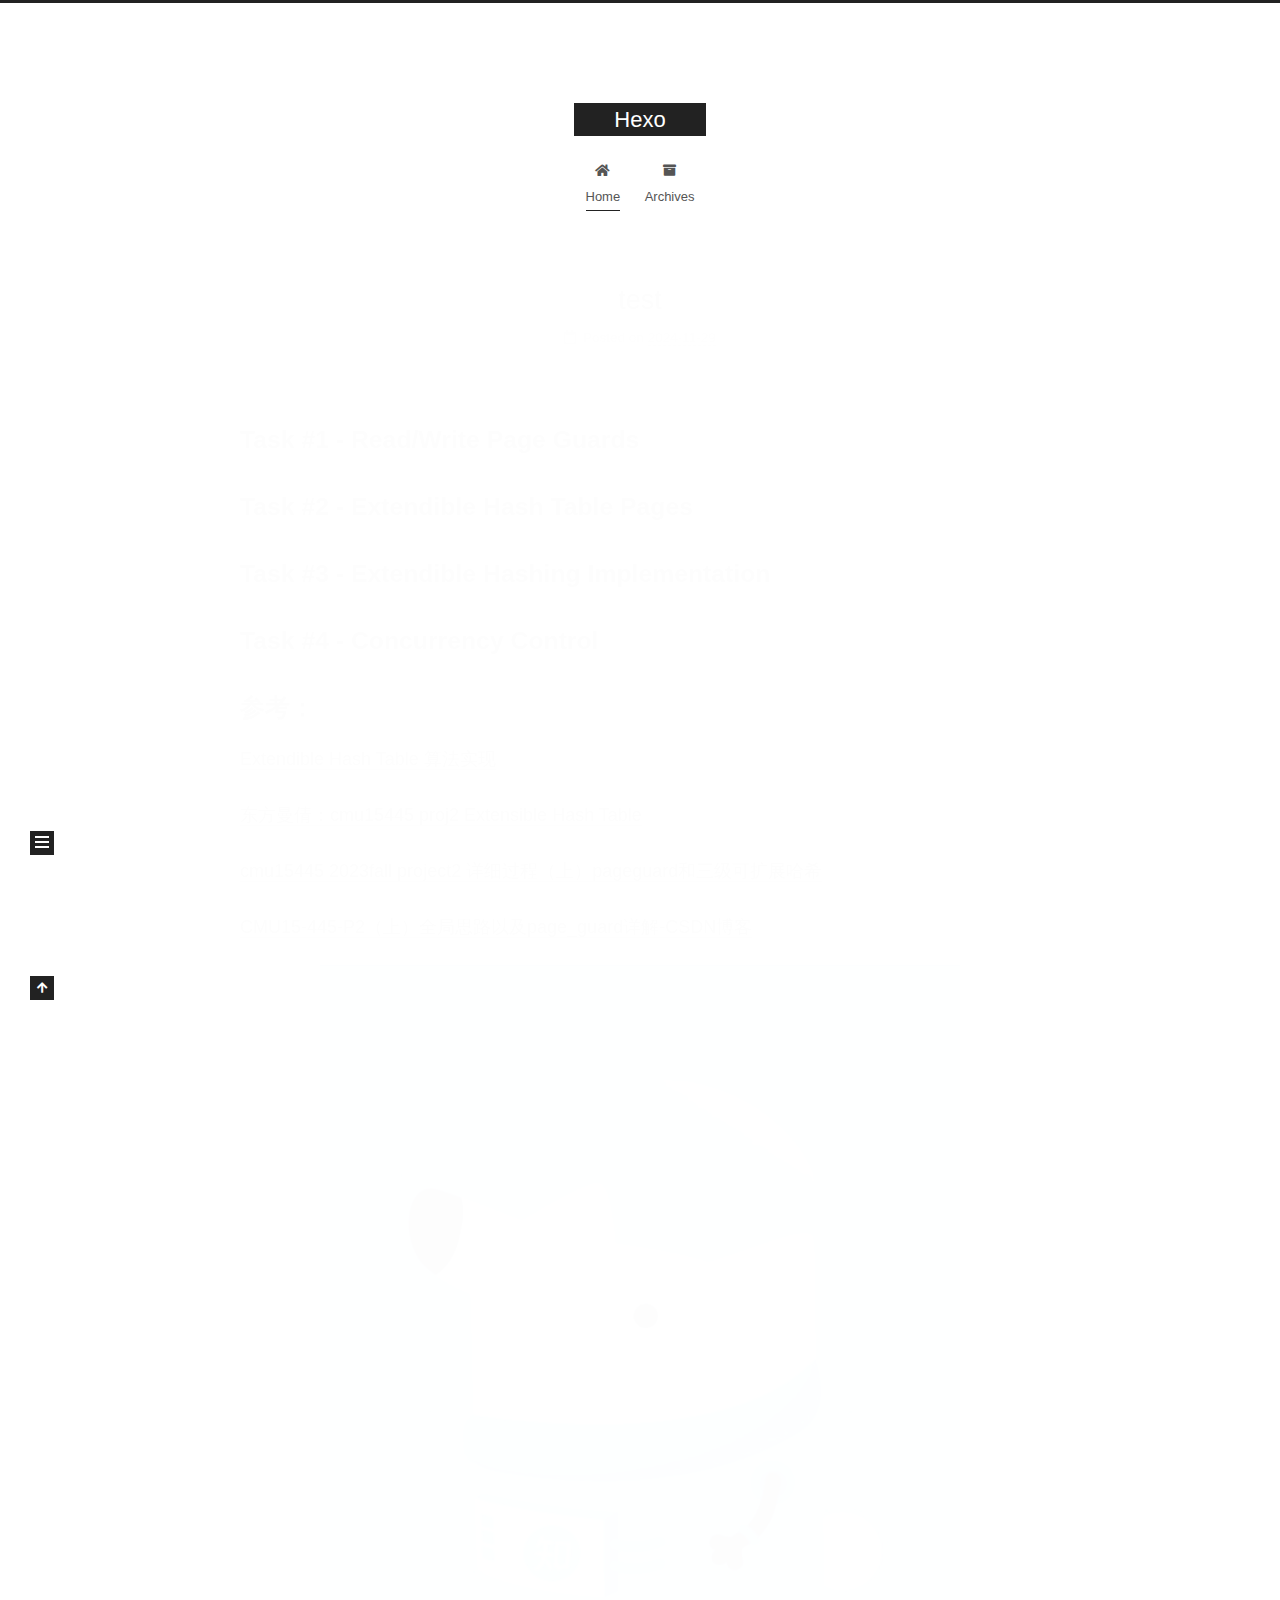
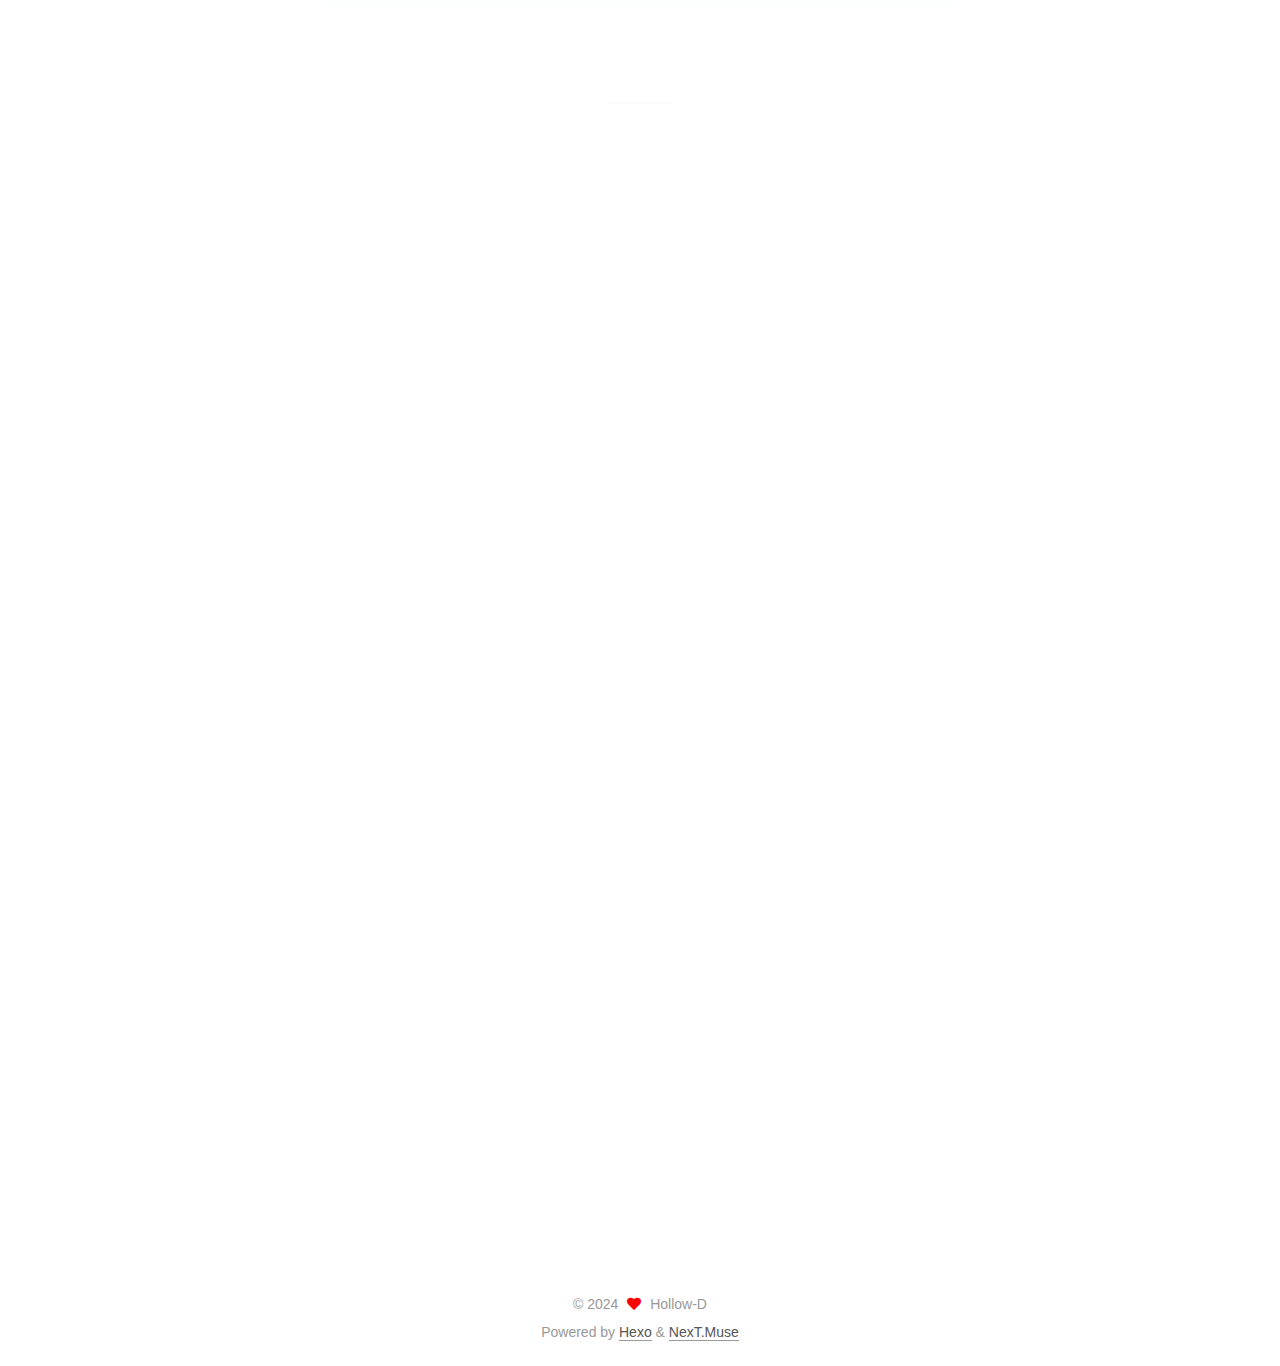
==== commit 5b460697: "Site updated: 2024-11-30 09:27:49" ====
--- a/index.html
+++ b/index.html
@@ -25,7 +25,7 @@
 <meta property="og:url" content="http://example.com/index.html">
 <meta property="og:site_name" content="Hexo">
 <meta property="og:locale" content="en_US">
-<meta property="article:author" content="John Doe">
+<meta property="article:author" content="Hollow-D">
 <meta name="twitter:card" content="summary">
 
 <link rel="canonical" href="http://example.com/">
@@ -149,7 +149,7 @@
 
     <span hidden itemprop="author" itemscope itemtype="http://schema.org/Person">
       <meta itemprop="image" content="/images/avatar.gif">
-      <meta itemprop="name" content="John Doe">
+      <meta itemprop="name" content="Hollow-D">
       <meta itemprop="description" content="">
     </span>
 
@@ -212,7 +212,7 @@
 
     <span hidden itemprop="author" itemscope itemtype="http://schema.org/Person">
       <meta itemprop="image" content="/images/avatar.gif">
-      <meta itemprop="name" content="John Doe">
+      <meta itemprop="name" content="Hollow-D">
       <meta itemprop="description" content="">
     </span>
 
@@ -332,7 +332,7 @@
 
       <div class="site-overview-wrap sidebar-panel">
         <div class="site-author motion-element" itemprop="author" itemscope itemtype="http://schema.org/Person">
-  <p class="site-author-name" itemprop="name">John Doe</p>
+  <p class="site-author-name" itemprop="name">Hollow-D</p>
   <div class="site-description" itemprop="description"></div>
 </div>
 <div class="site-state-wrap motion-element">
@@ -376,7 +376,7 @@
   <span class="with-love">
     <i class="fa fa-heart"></i>
   </span>
-  <span class="author" itemprop="copyrightHolder">John Doe</span>
+  <span class="author" itemprop="copyrightHolder">Hollow-D</span>
 </div>
   <div class="powered-by">Powered by <a href="https://hexo.io/" class="theme-link" rel="noopener" target="_blank">Hexo</a> & <a href="https://muse.theme-next.org/" class="theme-link" rel="noopener" target="_blank">NexT.Muse</a>
   </div>
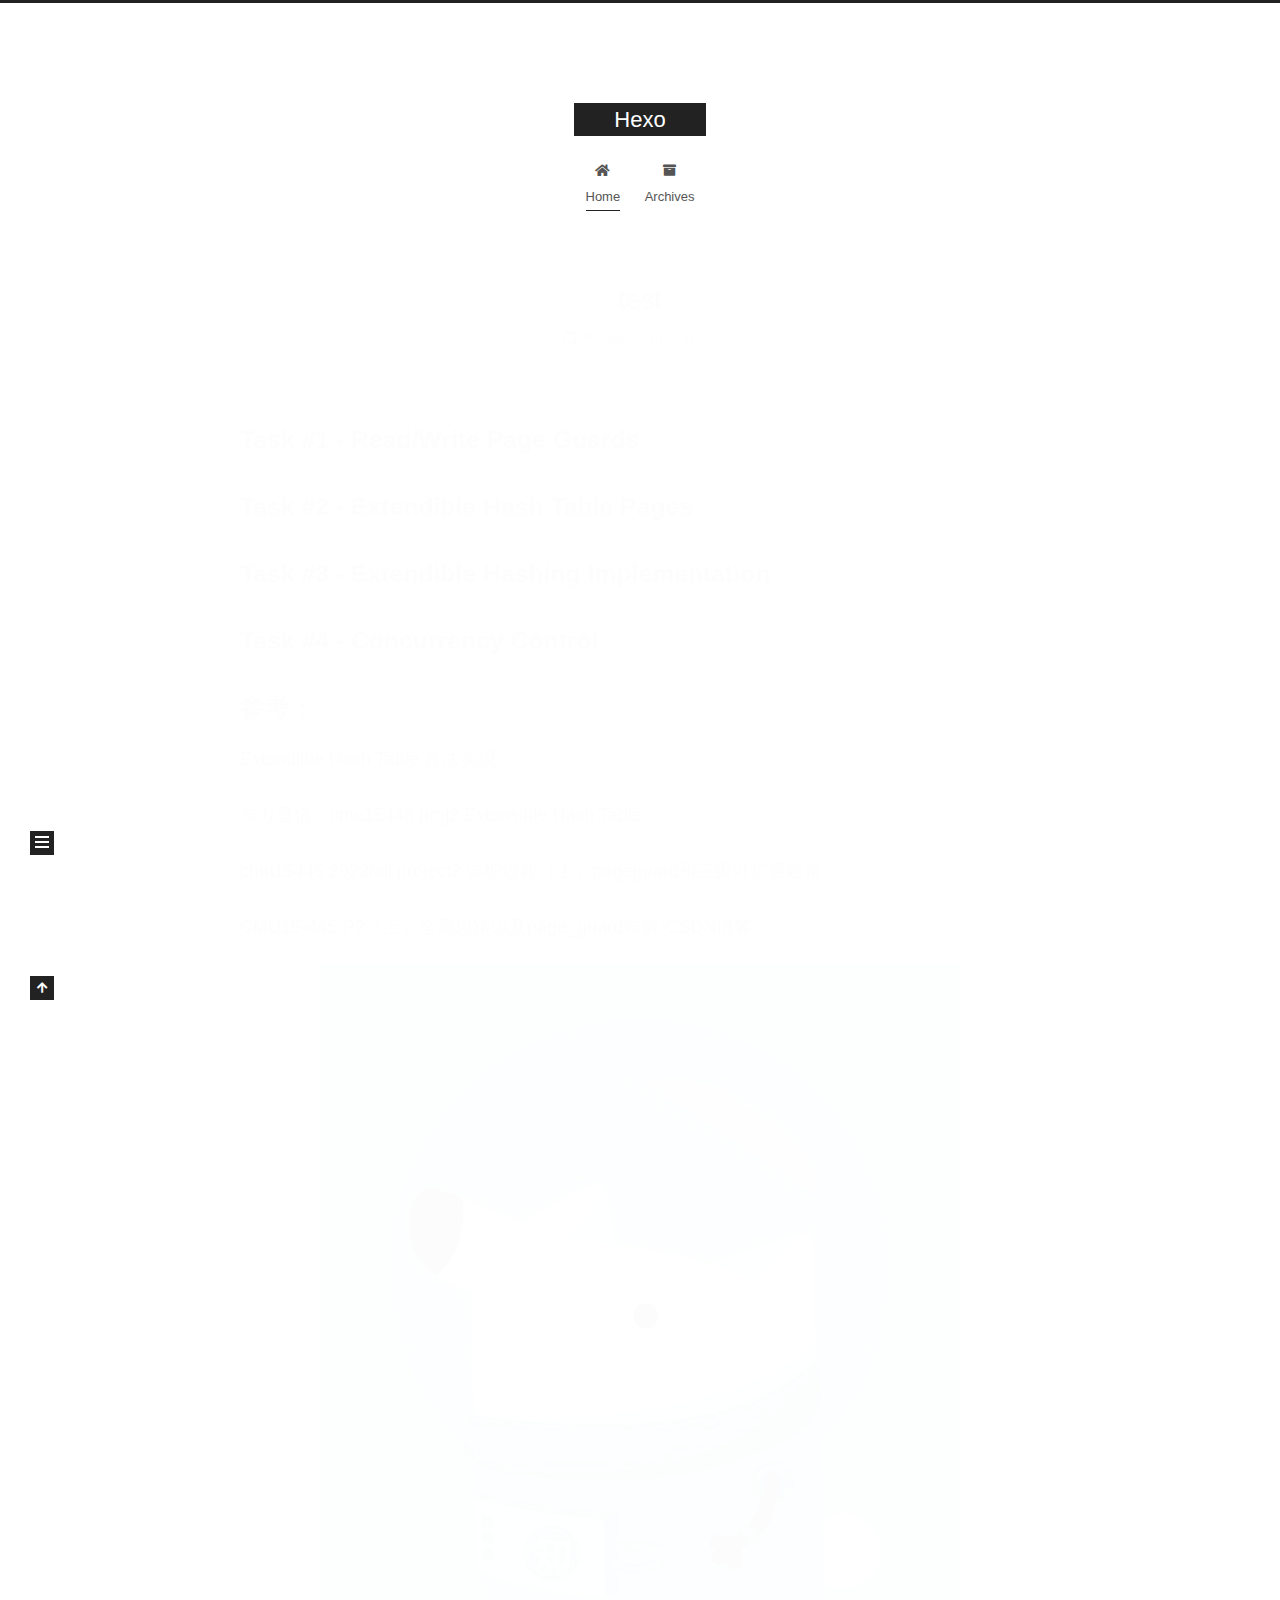
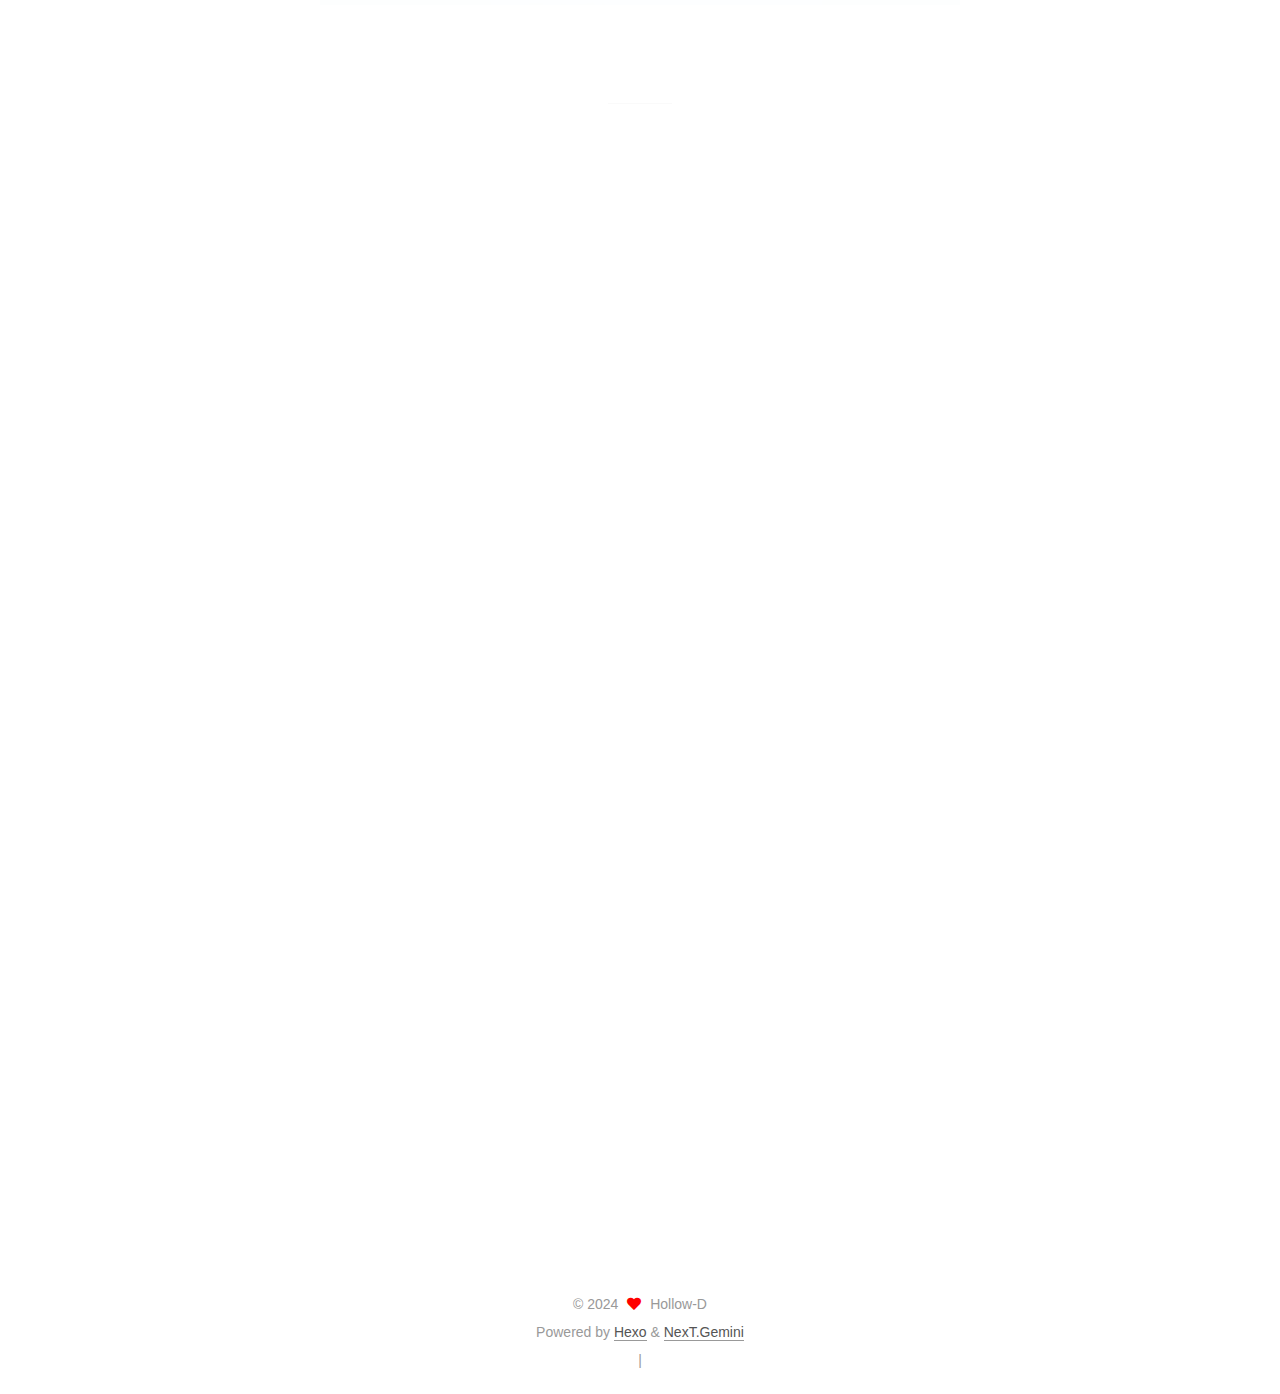
==== commit 6f411c43: "Site updated: 2024-11-30 10:19:07" ====
--- a/index.html
+++ b/index.html
@@ -14,10 +14,12 @@
 
 
 <link rel="stylesheet" href="/lib/font-awesome/css/all.min.css">
+  <link rel="stylesheet" href="/lib/pace/pace-theme-minimal.min.css">
+  <script src="/lib/pace/pace.min.js"></script>
 
 <script id="hexo-configurations">
     var NexT = window.NexT || {};
-    var CONFIG = {"hostname":"example.com","root":"/","scheme":"Muse","version":"7.8.0","exturl":false,"sidebar":{"position":"left","display":"post","padding":18,"offset":12,"onmobile":false},"copycode":{"enable":false,"show_result":false,"style":null},"back2top":{"enable":true,"sidebar":false,"scrollpercent":false},"bookmark":{"enable":false,"color":"#222","save":"auto"},"fancybox":false,"mediumzoom":false,"lazyload":false,"pangu":false,"comments":{"style":"tabs","active":null,"storage":true,"lazyload":false,"nav":null},"algolia":{"hits":{"per_page":10},"labels":{"input_placeholder":"Search for Posts","hits_empty":"We didn't find any results for the search: ${query}","hits_stats":"${hits} results found in ${time} ms"}},"localsearch":{"enable":false,"trigger":"auto","top_n_per_article":1,"unescape":false,"preload":false},"motion":{"enable":true,"async":false,"transition":{"post_block":"fadeIn","post_header":"slideDownIn","post_body":"slideDownIn","coll_header":"slideLeftIn","sidebar":"slideUpIn"}}};
+    var CONFIG = {"hostname":"example.com","root":"/","scheme":"Gemini","version":"7.8.0","exturl":false,"sidebar":{"position":"left","display":"post","padding":18,"offset":12,"onmobile":false},"copycode":{"enable":false,"show_result":false,"style":null},"back2top":{"enable":true,"sidebar":false,"scrollpercent":false},"bookmark":{"enable":false,"color":"#222","save":"auto"},"fancybox":false,"mediumzoom":false,"lazyload":false,"pangu":false,"comments":{"style":"tabs","active":null,"storage":true,"lazyload":false,"nav":null},"algolia":{"hits":{"per_page":10},"labels":{"input_placeholder":"Search for Posts","hits_empty":"We didn't find any results for the search: ${query}","hits_stats":"${hits} results found in ${time} ms"}},"localsearch":{"enable":false,"trigger":"auto","top_n_per_article":1,"unescape":false,"preload":false},"motion":{"enable":true,"async":false,"transition":{"post_block":"fadeIn","post_header":"slideDownIn","post_body":"slideDownIn","coll_header":"slideLeftIn","sidebar":"slideUpIn"}}};
   </script>
 
   <meta property="og:type" content="website">
@@ -378,10 +380,30 @@
   </span>
   <span class="author" itemprop="copyrightHolder">Hollow-D</span>
 </div>
-  <div class="powered-by">Powered by <a href="https://hexo.io/" class="theme-link" rel="noopener" target="_blank">Hexo</a> & <a href="https://muse.theme-next.org/" class="theme-link" rel="noopener" target="_blank">NexT.Muse</a>
+  <div class="powered-by">Powered by <a href="https://hexo.io/" class="theme-link" rel="noopener" target="_blank">Hexo</a> & <a href="https://theme-next.org/" class="theme-link" rel="noopener" target="_blank">NexT.Gemini</a>
   </div>
 
         
+<div class="busuanzi-count">
+  <script async src="https://busuanzi.ibruce.info/busuanzi/2.3/busuanzi.pure.mini.js"></script>
+    <span class="post-meta-item" id="busuanzi_container_site_uv" style="display: none;">
+      <span class="post-meta-item-icon">
+        <i class="fa fa-user"></i>
+      </span>
+      <span class="site-uv" title="Total Visitors">
+        <span id="busuanzi_value_site_uv"></span>
+      </span>
+    </span>
+    <span class="post-meta-divider">|</span>
+    <span class="post-meta-item" id="busuanzi_container_site_pv" style="display: none;">
+      <span class="post-meta-item-icon">
+        <i class="fa fa-eye"></i>
+      </span>
+      <span class="site-pv" title="Total Views">
+        <span id="busuanzi_value_site_pv"></span>
+      </span>
+    </span>
+</div>
 
 
 
@@ -404,7 +426,7 @@
 <script src="/js/motion.js"></script>
 
 
-<script src="/js/schemes/muse.js"></script>
+<script src="/js/schemes/pisces.js"></script>
 
 
 <script src="/js/next-boot.js"></script>
@@ -431,6 +453,7 @@
   
 
   
+
 
 </body>
 </html>
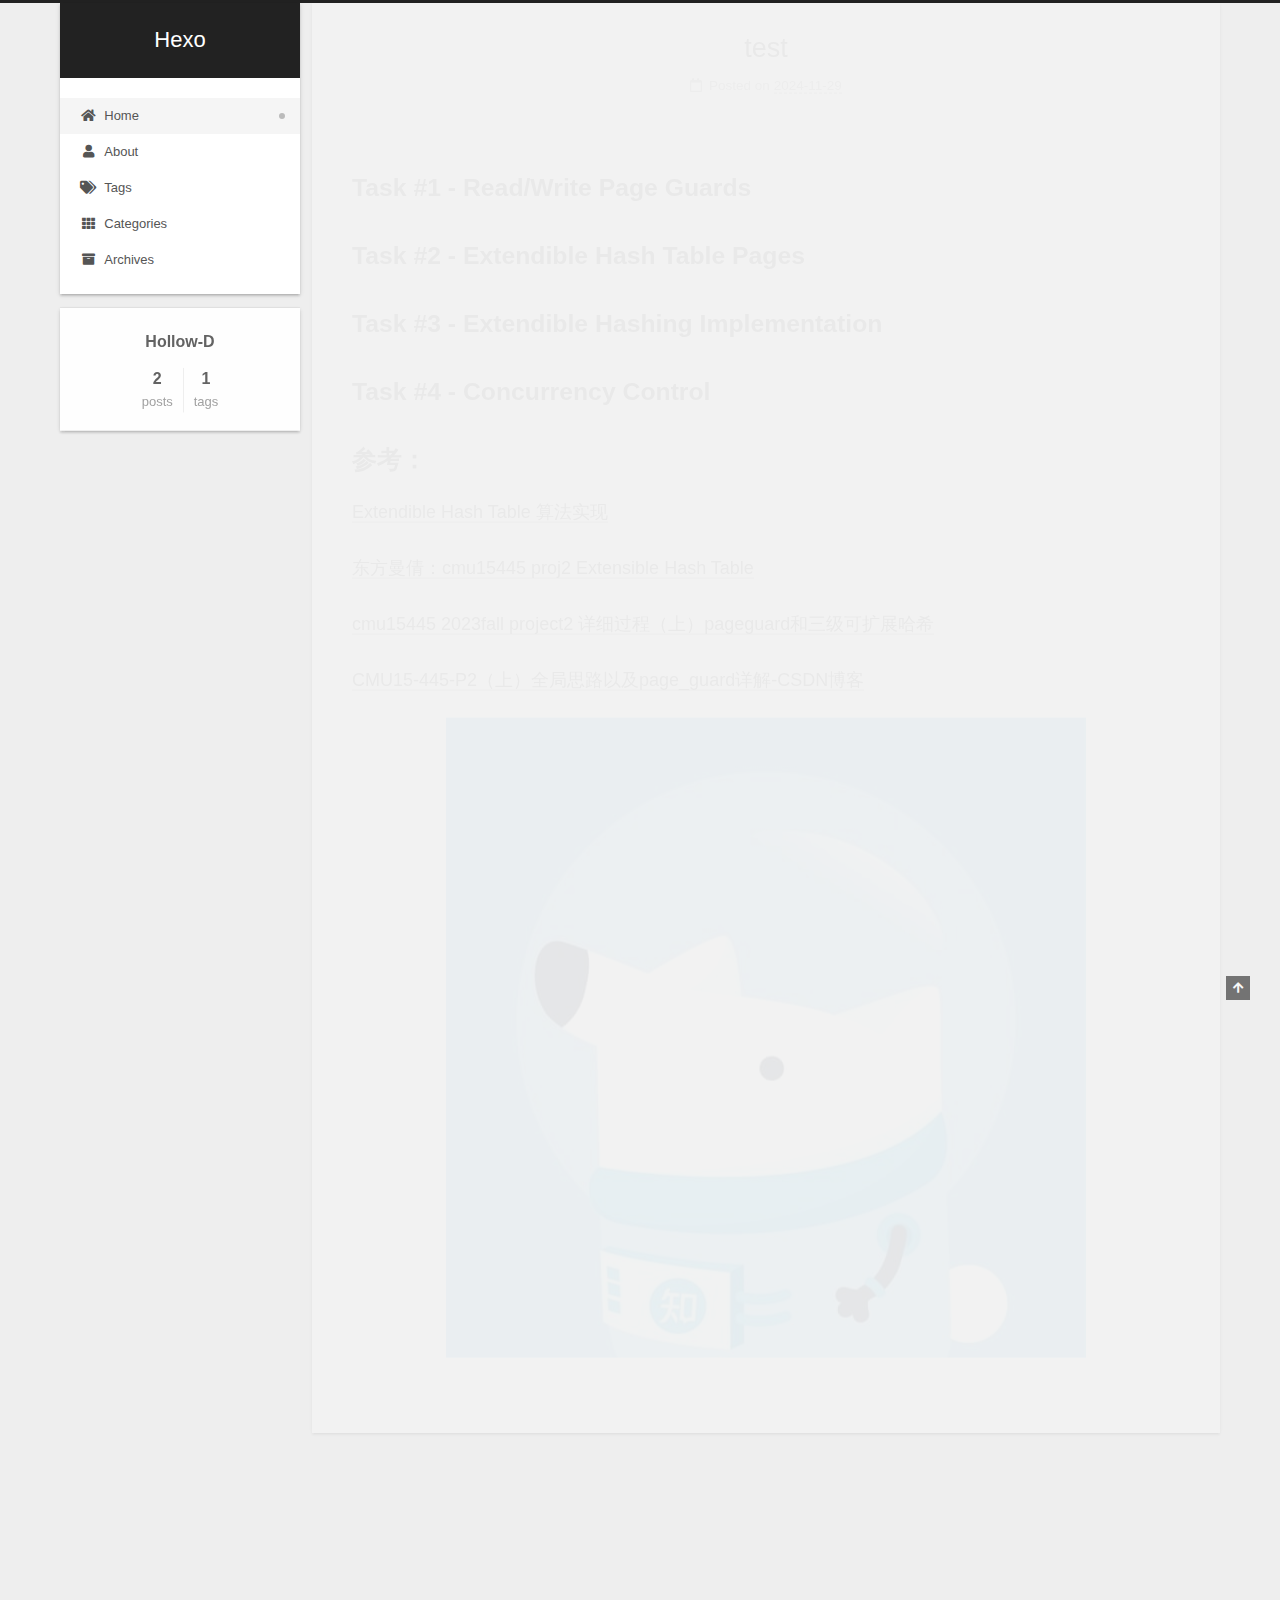
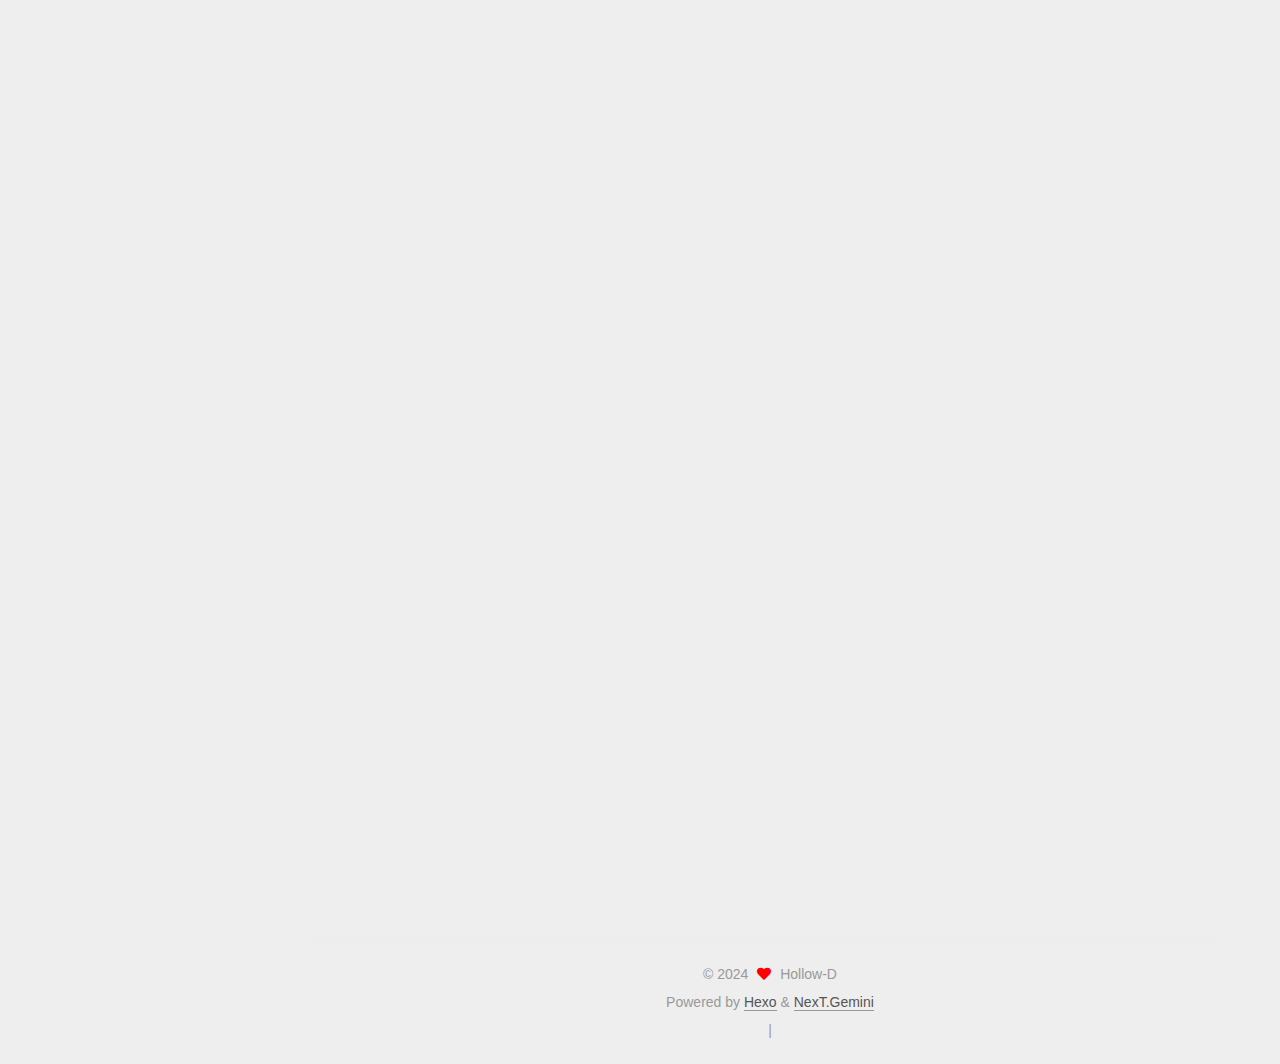
==== commit 313bf354: "Site updated: 2024-11-30 11:12:08" ====
--- a/index.html
+++ b/index.html
@@ -113,6 +113,21 @@
         <li class="menu-item menu-item-home">
 
     <a href="/" rel="section"><i class="fa fa-home fa-fw"></i>Home</a>
+
+  </li>
+        <li class="menu-item menu-item-about">
+
+    <a href="/about/" rel="section"><i class="fa fa-user fa-fw"></i>About</a>
+
+  </li>
+        <li class="menu-item menu-item-tags">
+
+    <a href="/tags/" rel="section"><i class="fa fa-tags fa-fw"></i>Tags</a>
+
+  </li>
+        <li class="menu-item menu-item-categories">
+
+    <a href="/categories/" rel="section"><i class="fa fa-th fa-fw"></i>Categories</a>
 
   </li>
         <li class="menu-item menu-item-archives">
--- a/css/main.css
+++ b/css/main.css
@@ -1,5 +1,5 @@
 :root {
-  --body-bg-color: #fff;
+  --body-bg-color: #eee;
   --content-bg-color: #fff;
   --card-bg-color: #f5f5f5;
   --text-color: #555;
@@ -11,11 +11,11 @@
   --table-row-odd-bg-color: #f9f9f9;
   --table-row-hover-bg-color: #f5f5f5;
   --menu-item-bg-color: #f5f5f5;
-  --btn-default-bg: #222;
-  --btn-default-color: #fff;
-  --btn-default-border-color: #222;
-  --btn-default-hover-bg: #fff;
-  --btn-default-hover-color: #222;
+  --btn-default-bg: #fff;
+  --btn-default-color: #555;
+  --btn-default-border-color: #555;
+  --btn-default-hover-bg: #222;
+  --btn-default-hover-color: #fff;
   --btn-default-hover-border-color: #222;
 }
 html {
@@ -314,7 +314,7 @@
 .btn {
   background: var(--btn-default-bg);
   border: 2px solid var(--btn-default-border-color);
-  border-radius: 0;
+  border-radius: 2px;
   color: var(--btn-default-color);
   display: inline-block;
   font-size: 0.875em;
@@ -921,16 +921,16 @@
 }
 .main-inner {
   margin: 0 auto;
-  width: 700px;
+  width: calc(100% - 20px);
 }
 @media (min-width: 1200px) {
   .main-inner {
-    width: 800px;
+    width: 1160px;
   }
 }
 @media (min-width: 1600px) {
   .main-inner {
-    width: 900px;
+    width: 73%;
   }
 }
 @media (max-width: 767px) {
@@ -943,16 +943,16 @@
 }
 .header-inner {
   margin: 0 auto;
-  width: 700px;
+  width: calc(100% - 20px);
 }
 @media (min-width: 1200px) {
   .header-inner {
-    width: 800px;
+    width: 1160px;
   }
 }
 @media (min-width: 1600px) {
   .header-inner {
-    width: 900px;
+    width: 73%;
   }
 }
 .site-brand-container {
@@ -991,7 +991,7 @@
   margin: 0;
 }
 .site-subtitle {
-  color: #999;
+  color: #ddd;
   font-size: 0.8125em;
   margin: 10px 0;
 }
@@ -1136,22 +1136,22 @@
   display: inline-block;
 }
 .site-author-image {
-  border: 2px solid #333;
+  border: 1px solid #eee;
   display: block;
   margin: 0 auto;
-  max-width: 96px;
+  max-width: 120px;
   padding: 2px;
 }
 .site-author-name {
-  color: #f5f5f5;
-  font-weight: normal;
-  margin: 5px 0 0;
+  color: var(--text-color);
+  font-weight: 600;
+  margin: 0;
   text-align: center;
 }
 .site-description {
   color: #999;
-  font-size: 1em;
-  margin-top: 5px;
+  font-size: 0.8125em;
+  margin-top: 0;
   text-align: center;
 }
 .links-of-author {
@@ -1168,7 +1168,7 @@
 }
 .links-of-author a::before,
 .links-of-author span.exturl::before {
-  background: #718bdd;
+  background: #05ffff;
   border-radius: 50%;
   content: ' ';
   display: inline-block;
@@ -1246,7 +1246,7 @@
 }
 .sidebar-nav li {
   border-bottom: 1px solid transparent;
-  color: #666;
+  color: var(--text-color);
   cursor: pointer;
   display: inline-block;
   font-size: 0.875em;
@@ -1255,14 +1255,14 @@
   margin-left: 10px;
 }
 .sidebar-nav li:hover {
-  color: #f5f5f5;
+  color: #fc6423;
 }
 .sidebar-nav .sidebar-nav-active {
-  border-bottom-color: #87daff;
-  color: #87daff;
+  border-bottom-color: #fc6423;
+  color: #fc6423;
 }
 .sidebar-nav .sidebar-nav-active:hover {
-  color: #87daff;
+  color: #fc6423;
 }
 .sidebar-panel {
   display: none;
@@ -1291,7 +1291,7 @@
   }
 }
 .sidebar-toggle:hover .toggle-line {
-  background: #87daff;
+  background: #fc6423;
 }
 .post-toc {
   font-size: 0.875em;
@@ -1330,14 +1330,14 @@
   display: block;
 }
 .post-toc .nav .active > a {
-  border-bottom-color: #87daff;
-  color: #87daff;
+  border-bottom-color: #fc6423;
+  color: #fc6423;
 }
 .post-toc .nav .active-current > a {
-  color: #87daff;
+  color: #fc6423;
 }
 .post-toc .nav .active-current > a:hover {
-  color: #87daff;
+  color: #fc6423;
 }
 .site-state {
   display: flex;
@@ -1352,20 +1352,20 @@
   padding: 0 15px;
 }
 .site-state-item:not(:first-child) {
-  border-left: 1px solid #333;
+  border-left: 1px solid #eee;
 }
 .site-state-item a {
   border-bottom: none;
 }
 .site-state-item-count {
   display: block;
-  font-size: 1.25em;
+  font-size: 1em;
   font-weight: 600;
   text-align: center;
 }
 .site-state-item-name {
-  color: inherit;
-  font-size: 0.875em;
+  color: #999;
+  font-size: 0.8125em;
 }
 .footer {
   color: #999;
@@ -1382,16 +1382,16 @@
   box-sizing: border-box;
   margin: 0 auto;
   text-align: center;
-  width: 700px;
+  width: calc(100% - 20px);
 }
 @media (min-width: 1200px) {
   .footer-inner {
-    width: 800px;
+    width: 1160px;
   }
 }
 @media (min-width: 1600px) {
   .footer-inner {
-    width: 900px;
+    width: 73%;
   }
 }
 .languages {
@@ -1489,7 +1489,7 @@
   color: #fff;
   cursor: pointer;
   left: 30px;
-  opacity: 1;
+  opacity: 0.6;
   padding: 0 6px;
   position: fixed;
   transition-property: bottom;
@@ -1500,10 +1500,10 @@
   display: none;
 }
 .back-to-top:hover {
-  color: #87daff;
+  color: #fc6423;
 }
 .back-to-top.back-to-top-on {
-  bottom: 19px;
+  bottom: 30px;
 }
 @media (max-width: 991px) {
   .back-to-top {
@@ -1962,6 +1962,41 @@
 #qr p {
   text-align: center;
 }
+#qr > div:hover p {
+  animation: roll 0.1s infinite linear;
+}
+@-moz-keyframes roll {
+  from {
+    transform: rotateZ(30deg);
+  }
+  to {
+    transform: rotateZ(-30deg);
+  }
+}
+@-webkit-keyframes roll {
+  from {
+    transform: rotateZ(30deg);
+  }
+  to {
+    transform: rotateZ(-30deg);
+  }
+}
+@-o-keyframes roll {
+  from {
+    transform: rotateZ(30deg);
+  }
+  to {
+    transform: rotateZ(-30deg);
+  }
+}
+@keyframes roll {
+  from {
+    transform: rotateZ(30deg);
+  }
+  to {
+    transform: rotateZ(-30deg);
+  }
+}
 .category-all-page .category-all-title {
   text-align: center;
 }
@@ -2141,151 +2176,433 @@
 .tag-cloud a:hover {
   color: var(--link-hover-color) !important;
 }
-@media (max-width: 767px) {
-  .header-inner,
-  .main-inner,
+.gt-header a,
+.gt-comments a,
+.gt-popup a {
+  border-bottom: none;
+}
+.gt-container .gt-popup .gt-action.is--active::before {
+  top: 0.7em;
+}
+.header {
+  margin: 0 auto;
+  position: relative;
+  width: calc(100% - 20px);
+}
+@media (min-width: 1200px) {
+  .header {
+    width: 1160px;
+  }
+}
+@media (min-width: 1600px) {
+  .header {
+    width: 73%;
+  }
+}
+@media (max-width: 991px) {
+  .header {
+    width: auto;
+  }
+}
+.header-inner {
+  background: var(--content-bg-color);
+  border-radius: initial;
+  box-shadow: 0 2px 2px 0 rgba(0,0,0,0.12), 0 3px 1px -2px rgba(0,0,0,0.06), 0 1px 5px 0 rgba(0,0,0,0.12);
+  overflow: hidden;
+  padding: 0;
+  position: absolute;
+  top: 0;
+  width: 240px;
+}
+@media (min-width: 1200px) {
+  .header-inner {
+    width: 240px;
+  }
+}
+@media (max-width: 991px) {
+  .header-inner {
+    border-radius: initial;
+    position: relative;
+    width: auto;
+  }
+}
+.main-inner {
+  align-items: flex-start;
+  display: flex;
+  justify-content: space-between;
+  flex-direction: row-reverse;
+}
+@media (max-width: 991px) {
+  .main-inner {
+    width: auto;
+  }
+}
+.content-wrap {
+  background: var(--content-bg-color);
+  border-radius: initial;
+  box-shadow: 0 2px 2px 0 rgba(0,0,0,0.12), 0 3px 1px -2px rgba(0,0,0,0.06), 0 1px 5px 0 rgba(0,0,0,0.12);
+  box-sizing: border-box;
+  padding: 40px;
+  width: calc(100% - 252px);
+}
+@media (max-width: 991px) {
+  .content-wrap {
+    border-radius: initial;
+    padding: 20px;
+    width: 100%;
+  }
+}
+.footer-inner {
+  padding-left: 260px;
+}
+.back-to-top {
+  left: auto;
+  right: 30px;
+}
+@media (max-width: 991px) {
+  .back-to-top {
+    right: 20px;
+  }
+}
+@media (max-width: 991px) {
   .footer-inner {
+    padding-left: 0;
+    padding-right: 0;
     width: auto;
   }
 }
-.header-inner {
-  padding-top: 100px;
-}
-@media (max-width: 767px) {
-  .header-inner {
-    padding-top: 50px;
-  }
-}
-.main-inner {
-  padding-bottom: 60px;
-}
-.content {
-  padding-top: 70px;
-}
-@media (max-width: 767px) {
-  .content {
-    padding-top: 35px;
-  }
-}
-embed {
+.site-brand-container {
+  background: #222;
+}
+@media (max-width: 991px) {
+  .site-brand-container {
+    box-shadow: 0 0 16px rgba(0,0,0,0.5);
+  }
+}
+.site-meta {
+  padding: 20px 0;
+}
+.brand {
+  padding: 0;
+}
+.site-subtitle {
+  margin: 10px 10px 0;
+}
+.custom-logo-image {
+  margin-top: 20px;
+}
+@media (max-width: 991px) {
+  .custom-logo-image {
+    display: none;
+  }
+}
+@media (min-width: 768px) and (max-width: 991px) {
+  .site-nav-toggle,
+  .site-nav-right {
+    display: flex;
+    flex-direction: column;
+    justify-content: center;
+  }
+}
+.site-nav-toggle .toggle,
+.site-nav-right .toggle {
+  color: #fff;
+}
+.site-nav-toggle .toggle .toggle-line,
+.site-nav-right .toggle .toggle-line {
+  background: #fff;
+}
+@media (min-width: 768px) and (max-width: 991px) {
+  .site-nav {
+    display: none;
+  }
+}
+.menu .menu-item {
   display: block;
-  margin: 0 auto 25px auto;
-}
-.custom-logo .site-meta-headline {
-  text-align: center;
-}
-.custom-logo .site-title {
-  color: #222;
-  margin: 10px auto 0;
-}
-.custom-logo .site-title a {
-  border: 0;
-}
-.custom-logo-image {
-  background: #fff;
-  margin: 0 auto;
-  max-width: 150px;
-  padding: 5px;
-}
-.brand {
-  background: var(--btn-default-bg);
-}
-@media (max-width: 767px) {
-  .site-nav {
-    border-bottom: 1px solid #ddd;
-    border-top: 1px solid #ddd;
-    left: 0;
-    margin: 0;
-    padding: 0;
-    width: 100%;
-  }
-}
-@media (max-width: 767px) {
-  .menu {
-    text-align: left;
-  }
-}
-.menu-item-active a,
-.menu .menu-item a:hover,
-.menu .menu-item span.exturl:hover {
-  background: transparent;
-  border-bottom: 1px solid var(--link-hover-color) !important;
-}
-@media (max-width: 767px) {
-  .menu-item-active a,
-  .menu .menu-item a:hover,
-  .menu .menu-item span.exturl:hover {
-    border-bottom: 1px dotted #ddd !important;
-  }
-}
-@media (max-width: 767px) {
-  .menu .menu-item {
-    margin: 0 10px;
-  }
+  margin: 0;
 }
 .menu .menu-item a,
 .menu .menu-item span.exturl {
-  border-bottom: 1px solid transparent;
-}
-@media (max-width: 767px) {
-  .menu .menu-item a,
-  .menu .menu-item span.exturl {
-    padding: 5px 10px;
-  }
-}
-@media (min-width: 768px) {
-  .menu .menu-item .fa,
-  .menu .menu-item .fab,
-  .menu .menu-item .far,
-  .menu .menu-item .fas {
-    display: block;
-    line-height: 2;
-    margin-right: 0;
-    width: 100%;
+  padding: 5px 20px;
+  position: relative;
+  text-align: left;
+  transition-property: background-color;
+}
+@media (max-width: 991px) {
+  .menu .menu-item.menu-item-search {
+    display: none;
   }
 }
 .menu .menu-item .badge {
-  background: #eee;
-  padding: 1px 4px;
+  background: #ccc;
+  border-radius: 10px;
+  color: #fff;
+  float: right;
+  padding: 2px 5px;
+  text-shadow: 1px 1px 0 rgba(0,0,0,0.1);
+  vertical-align: middle;
+}
+.main-menu .menu-item-active a::after {
+  background: #bbb;
+  border-radius: 50%;
+  content: ' ';
+  height: 6px;
+  margin-top: -3px;
+  position: absolute;
+  right: 15px;
+  top: 50%;
+  width: 6px;
 }
 .sub-menu {
-  margin: 10px 0;
+  background: var(--content-bg-color);
+  border-bottom: 1px solid #ddd;
+  margin: 0;
+  padding: 6px 0;
 }
 .sub-menu .menu-item {
   display: inline-block;
 }
+.sub-menu .menu-item a,
+.sub-menu .menu-item span.exturl {
+  background: transparent;
+  margin: 5px 10px;
+  padding: initial;
+}
+.sub-menu .menu-item a:hover,
+.sub-menu .menu-item span.exturl:hover {
+  background: transparent;
+  color: #fc6423;
+}
+.sub-menu .menu-item-active a {
+  border-bottom-color: #fc6423;
+  color: #fc6423;
+}
+.sub-menu .menu-item-active a:hover {
+  border-bottom-color: #fc6423;
+}
 .sidebar {
-  left: -320px;
-}
-.sidebar.sidebar-active {
-  left: 0;
-}
-.sidebar {
-  width: 320px;
-  z-index: 1200;
-  transition-delay: 0s;
-  transition-duration: 0.2s;
-  transition-timing-function: ease-out;
-}
-.sidebar a,
-.sidebar span.exturl {
-  border-bottom-color: #555;
-  color: #999;
-}
-.sidebar a:hover,
-.sidebar span.exturl:hover {
-  border-bottom-color: #eee;
-  color: #eee;
-}
-.links-of-blogroll-item {
-  padding: 2px 10px;
-}
-.links-of-blogroll-item a,
-.links-of-blogroll-item span.exturl {
+  background: var(--body-bg-color);
+  box-shadow: none;
+  margin-top: 100%;
+  position: static;
+  width: 240px;
+}
+@media (max-width: 991px) {
+  .sidebar {
+    display: none;
+  }
+}
+.sidebar-toggle {
+  display: none;
+}
+.sidebar-inner {
+  background: var(--content-bg-color);
+  border-radius: initial;
+  box-shadow: 0 2px 2px 0 rgba(0,0,0,0.12), 0 3px 1px -2px rgba(0,0,0,0.06), 0 1px 5px 0 rgba(0,0,0,0.12), 0 -1px 0.5px 0 rgba(0,0,0,0.09);
+  box-sizing: border-box;
+  color: var(--text-color);
+  width: 240px;
+  opacity: 0;
+}
+.sidebar-inner.affix {
+  position: fixed;
+  top: 12px;
+}
+.sidebar-inner.affix-bottom {
+  position: absolute;
+}
+.site-state-item {
+  padding: 0 10px;
+}
+.sidebar-button {
+  border-bottom: 1px dotted #ccc;
+  border-top: 1px dotted #ccc;
+  margin-top: 10px;
+  text-align: center;
+}
+.sidebar-button a {
+  border: 0;
+  color: #fc6423;
+  display: block;
+}
+.sidebar-button a:hover {
+  background: none;
+  border: 0;
+  color: #e34603;
+}
+.sidebar-button a:hover .fa,
+.sidebar-button a:hover .fab,
+.sidebar-button a:hover .far,
+.sidebar-button a:hover .fas {
+  color: #e34603;
+}
+.links-of-author {
+  display: flex;
+  flex-wrap: wrap;
+  margin-top: 10px;
+  justify-content: center;
+}
+.links-of-author-item {
+  margin: 5px 0 0;
+  width: 50%;
+}
+.links-of-author-item a,
+.links-of-author-item span.exturl {
   box-sizing: border-box;
   display: inline-block;
-  max-width: 280px;
+  margin-bottom: 0;
+  margin-right: 0;
+  max-width: 216px;
   overflow: hidden;
+  padding: 0 5px;
   text-overflow: ellipsis;
   white-space: nowrap;
 }
+.links-of-author-item a,
+.links-of-author-item span.exturl {
+  border-bottom: none;
+  display: block;
+  text-decoration: none;
+}
+.links-of-author-item a::before,
+.links-of-author-item span.exturl::before {
+  display: none;
+}
+.links-of-author-item a:hover,
+.links-of-author-item span.exturl:hover {
+  background: var(--body-bg-color);
+  border-radius: 4px;
+}
+.links-of-author-item .fa,
+.links-of-author-item .fab,
+.links-of-author-item .far,
+.links-of-author-item .fas {
+  margin-right: 2px;
+}
+.links-of-blogroll-item {
+  padding: 0;
+}
+.content-wrap {
+  background: initial;
+  box-shadow: initial;
+  padding: initial;
+}
+.post-block {
+  background: var(--content-bg-color);
+  border-radius: initial;
+  box-shadow: 0 2px 2px 0 rgba(0,0,0,0.12), 0 3px 1px -2px rgba(0,0,0,0.06), 0 1px 5px 0 rgba(0,0,0,0.12);
+  padding: 40px;
+}
+.post-block + .post-block {
+  border-radius: initial;
+  box-shadow: 0 2px 2px 0 rgba(0,0,0,0.12), 0 3px 1px -2px rgba(0,0,0,0.06), 0 1px 5px 0 rgba(0,0,0,0.12), 0 -1px 0.5px 0 rgba(0,0,0,0.09);
+  margin-top: 12px;
+}
+.comments {
+  background: var(--content-bg-color);
+  border-radius: initial;
+  box-shadow: 0 2px 2px 0 rgba(0,0,0,0.12), 0 3px 1px -2px rgba(0,0,0,0.06), 0 1px 5px 0 rgba(0,0,0,0.12), 0 -1px 0.5px 0 rgba(0,0,0,0.09);
+  margin-top: 12px;
+  padding: 40px;
+}
+.tabs-comment {
+  margin-top: 1em;
+}
+.content {
+  padding-top: initial;
+}
+.post-eof {
+  display: none;
+}
+.pagination {
+  background: var(--content-bg-color);
+  border-radius: initial;
+  border-top: initial;
+  box-shadow: 0 2px 2px 0 rgba(0,0,0,0.12), 0 3px 1px -2px rgba(0,0,0,0.06), 0 1px 5px 0 rgba(0,0,0,0.12), 0 -1px 0.5px 0 rgba(0,0,0,0.09);
+  margin: 12px 0 0;
+  padding: 10px 0 10px;
+}
+.pagination .prev,
+.pagination .next,
+.pagination .page-number {
+  margin-bottom: initial;
+  top: initial;
+}
+.main {
+  padding-bottom: initial;
+}
+.footer {
+  bottom: auto;
+}
+.sub-menu {
+  border-bottom: initial;
+  box-shadow: 0 2px 2px 0 rgba(0,0,0,0.12), 0 3px 1px -2px rgba(0,0,0,0.06), 0 1px 5px 0 rgba(0,0,0,0.12);
+}
+.sub-menu + .content .post-block {
+  box-shadow: 0 2px 2px 0 rgba(0,0,0,0.12), 0 3px 1px -2px rgba(0,0,0,0.06), 0 1px 5px 0 rgba(0,0,0,0.12), 0 -1px 0.5px 0 rgba(0,0,0,0.09);
+  margin-top: 12px;
+}
+@media (min-width: 768px) and (max-width: 991px) {
+  .sub-menu + .content .post-block {
+    margin-top: 10px;
+  }
+}
+@media (max-width: 767px) {
+  .sub-menu + .content .post-block {
+    margin-top: 8px;
+  }
+}
+.post-body h1,
+.post-body h2 {
+  border-bottom: 1px solid #eee;
+}
+.post-body h3 {
+  border-bottom: 1px dotted #eee;
+}
+@media (min-width: 768px) and (max-width: 991px) {
+  .content-wrap {
+    padding: 10px;
+  }
+  .posts-expand .post-button {
+    margin-top: 20px;
+  }
+  .post-block {
+    border-radius: initial;
+    box-shadow: 0 2px 2px 0 rgba(0,0,0,0.12), 0 3px 1px -2px rgba(0,0,0,0.06), 0 1px 5px 0 rgba(0,0,0,0.12), 0 -1px 0.5px 0 rgba(0,0,0,0.09);
+    padding: 20px;
+  }
+  .post-block + .post-block {
+    margin-top: 10px;
+  }
+  .comments {
+    margin-top: 10px;
+    padding: 10px 20px;
+  }
+  .pagination {
+    margin: 10px 0 0;
+  }
+}
+@media (max-width: 767px) {
+  .content-wrap {
+    padding: 8px;
+  }
+  .posts-expand .post-button {
+    margin: 12px 0;
+  }
+  .post-block {
+    border-radius: initial;
+    box-shadow: 0 2px 2px 0 rgba(0,0,0,0.12), 0 3px 1px -2px rgba(0,0,0,0.06), 0 1px 5px 0 rgba(0,0,0,0.12), 0 -1px 0.5px 0 rgba(0,0,0,0.09);
+    min-height: auto;
+    padding: 12px;
+  }
+  .post-block + .post-block {
+    margin-top: 8px;
+  }
+  .comments {
+    margin-top: 8px;
+    padding: 10px 12px;
+  }
+  .pagination {
+    margin: 8px 0 0;
+  }
+}
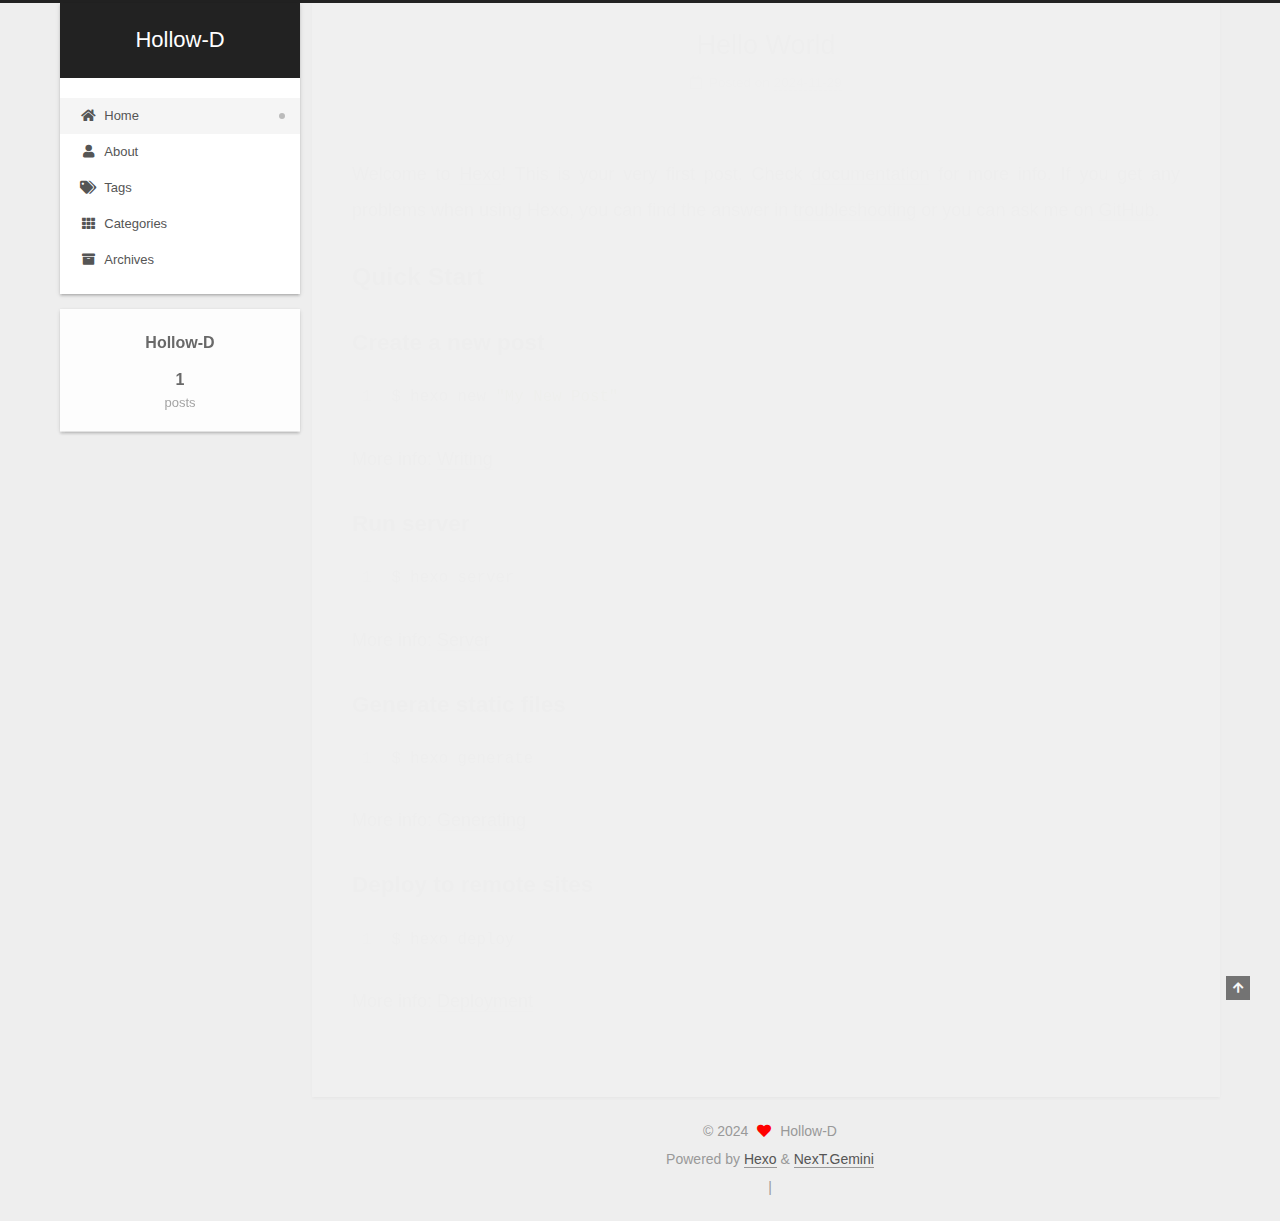
==== commit 7425ed71: "Site updated: 2024-12-01 11:23:55" ====
--- a/index.html
+++ b/index.html
@@ -23,9 +23,9 @@
   </script>
 
   <meta property="og:type" content="website">
-<meta property="og:title" content="Hexo">
+<meta property="og:title" content="Hollow-D">
 <meta property="og:url" content="http://example.com/index.html">
-<meta property="og:site_name" content="Hexo">
+<meta property="og:site_name" content="Hollow-D">
 <meta property="og:locale" content="en_US">
 <meta property="article:author" content="Hollow-D">
 <meta name="twitter:card" content="summary">
@@ -43,7 +43,7 @@
   };
 </script>
 
-  <title>Hexo</title>
+  <title>Hollow-D</title>
   
 
 
@@ -94,7 +94,7 @@
 
     <a href="/" class="brand" rel="start">
       <span class="logo-line-before"><i></i></span>
-      <h1 class="site-title">Hexo</h1>
+      <h1 class="site-title">Hollow-D</h1>
       <span class="logo-line-after"><i></i></span>
     </a>
   </div>
@@ -162,7 +162,7 @@
   
   
   <article itemscope itemtype="http://schema.org/Article" class="post-block" lang="en">
-    <link itemprop="mainEntityOfPage" href="http://example.com/2024/11/29/test/">
+    <link itemprop="mainEntityOfPage" href="http://example.com/2024/11/29/hello-world/">
 
     <span hidden itemprop="author" itemscope itemtype="http://schema.org/Person">
       <meta itemprop="image" content="/images/avatar.gif">
@@ -171,70 +171,7 @@
     </span>
 
     <span hidden itemprop="publisher" itemscope itemtype="http://schema.org/Organization">
-      <meta itemprop="name" content="Hexo">
-    </span>
-      <header class="post-header">
-        <h2 class="post-title" itemprop="name headline">
-          
-            <a href="/2024/11/29/test/" class="post-title-link" itemprop="url">test</a>
-        </h2>
-
-        <div class="post-meta">
-            <span class="post-meta-item">
-              <span class="post-meta-item-icon">
-                <i class="far fa-calendar"></i>
-              </span>
-              <span class="post-meta-item-text">Posted on</span>
-              
-
-              <time title="Created: 2024-11-29 14:58:06 / Modified: 17:51:04" itemprop="dateCreated datePublished" datetime="2024-11-29T14:58:06+08:00">2024-11-29</time>
-            </span>
-
-          
-
-        </div>
-      </header>
-
-    
-    
-    
-    <div class="post-body" itemprop="articleBody">
-
-      
-          <h2 id="Task-1-Read-Write-Page-Guards"><a href="#Task-1-Read-Write-Page-Guards" class="headerlink" title="Task #1 - Read&#x2F;Write Page Guards"></a>Task #1 - Read&#x2F;Write Page Guards</h2><h2 id="Task-2-Extendible-Hash-Table-Pages"><a href="#Task-2-Extendible-Hash-Table-Pages" class="headerlink" title="Task #2 - Extendible Hash Table Pages"></a>Task #2 - Extendible Hash Table Pages</h2><h2 id="Task-3-Extendible-Hashing-Implementation"><a href="#Task-3-Extendible-Hashing-Implementation" class="headerlink" title="Task #3 - Extendible Hashing Implementation"></a>Task #3 - Extendible Hashing Implementation</h2><h2 id="Task-4-Concurrency-Control"><a href="#Task-4-Concurrency-Control" class="headerlink" title="Task #4 - Concurrency Control"></a>Task #4 - Concurrency Control</h2><h2 id="参考："><a href="#参考：" class="headerlink" title="参考："></a>参考：</h2><p><a target="_blank" rel="noopener" href="https://www.inlighting.org/archives/extendible-hash-table-algorithm">Extendible Hash Table 算法实现</a></p>
-<p><a target="_blank" rel="noopener" href="https://zhuanlan.zhihu.com/p/534398032">东方曼倩：cmu15445 proj2 Extensible Hash Table</a></p>
-<p><a target="_blank" rel="noopener" href="https://blog.csdn.net/qq_40878302/article/details/137243106?spm=1001.2014.3001.5501">cmu15445 2023fall project2 详细过程（上）pageguard和三级可扩展哈希</a></p>
-<p><a target="_blank" rel="noopener" href="https://blog.csdn.net/weixin_49614712/article/details/143774289?spm=1001.2014.3001.5502">CMU15-445-P2（上）全局思路以及page_guard详解-CSDN博客</a></p>
-<p><img src="/../../images/test/v2-15d71b21bb5588406502bba5be5af858_l.jpg" alt="点击打开ZHlz的主页"></p>
-
-      
-    </div>
-
-    
-    
-    
-      <footer class="post-footer">
-        <div class="post-eof"></div>
-      </footer>
-  </article>
-  
-  
-  
-
-      
-  
-  
-  <article itemscope itemtype="http://schema.org/Article" class="post-block" lang="en">
-    <link itemprop="mainEntityOfPage" href="http://example.com/2024/11/29/hello-world/">
-
-    <span hidden itemprop="author" itemscope itemtype="http://schema.org/Person">
-      <meta itemprop="image" content="/images/avatar.gif">
       <meta itemprop="name" content="Hollow-D">
-      <meta itemprop="description" content="">
-    </span>
-
-    <span hidden itemprop="publisher" itemscope itemtype="http://schema.org/Organization">
-      <meta itemprop="name" content="Hexo">
     </span>
       <header class="post-header">
         <h2 class="post-title" itemprop="name headline">
@@ -357,13 +294,9 @@
       <div class="site-state-item site-state-posts">
           <a href="/archives/">
         
-          <span class="site-state-item-count">2</span>
+          <span class="site-state-item-count">1</span>
           <span class="site-state-item-name">posts</span>
         </a>
-      </div>
-      <div class="site-state-item site-state-tags">
-        <span class="site-state-item-count">1</span>
-        <span class="site-state-item-name">tags</span>
       </div>
   </nav>
 </div>
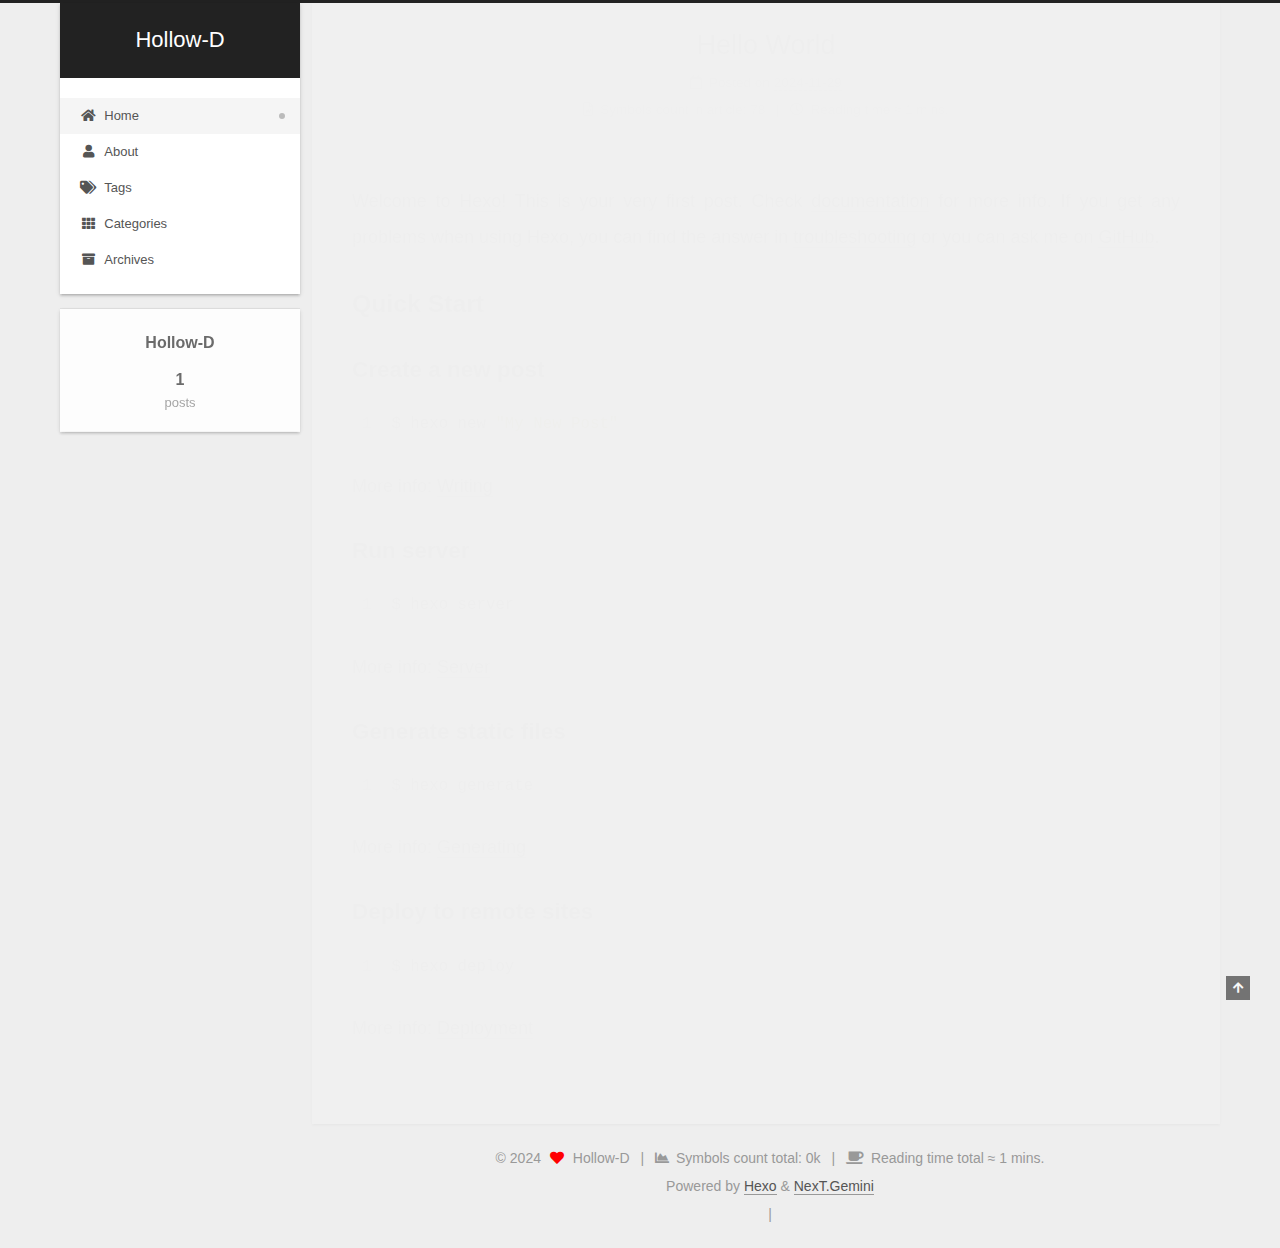
==== commit 57895110: "Site updated: 2024-12-03 16:44:14" ====
--- a/index.html
+++ b/index.html
@@ -189,7 +189,21 @@
               <time title="Created: 2024-11-29 14:11:00" itemprop="dateCreated datePublished" datetime="2024-11-29T14:11:00+08:00">2024-11-29</time>
             </span>
 
-          
+          <br>
+            <span class="post-meta-item" title="Symbols count in article">
+              <span class="post-meta-item-icon">
+                <i class="far fa-file-word"></i>
+              </span>
+                <span class="post-meta-item-text">Symbols count in article: </span>
+              <span>78</span>
+            </span>
+            <span class="post-meta-item" title="Reading time">
+              <span class="post-meta-item-icon">
+                <i class="far fa-clock"></i>
+              </span>
+                <span class="post-meta-item-text">Reading time &asymp;</span>
+              <span>1 mins.</span>
+            </span>
 
         </div>
       </header>
@@ -327,6 +341,18 @@
     <i class="fa fa-heart"></i>
   </span>
   <span class="author" itemprop="copyrightHolder">Hollow-D</span>
+    <span class="post-meta-divider">|</span>
+    <span class="post-meta-item-icon">
+      <i class="fa fa-chart-area"></i>
+    </span>
+      <span class="post-meta-item-text">Symbols count total: </span>
+    <span title="Symbols count total">0k</span>
+    <span class="post-meta-divider">|</span>
+    <span class="post-meta-item-icon">
+      <i class="fa fa-coffee"></i>
+    </span>
+      <span class="post-meta-item-text">Reading time total &asymp;</span>
+    <span title="Reading time total">1 mins.</span>
 </div>
   <div class="powered-by">Powered by <a href="https://hexo.io/" class="theme-link" rel="noopener" target="_blank">Hexo</a> & <a href="https://theme-next.org/" class="theme-link" rel="noopener" target="_blank">NexT.Gemini</a>
   </div>
--- a/css/main.css
+++ b/css/main.css
@@ -1168,7 +1168,7 @@
 }
 .links-of-author a::before,
 .links-of-author span.exturl::before {
-  background: #05ffff;
+  background: #eec8c3;
   border-radius: 50%;
   content: ' ';
   display: inline-block;
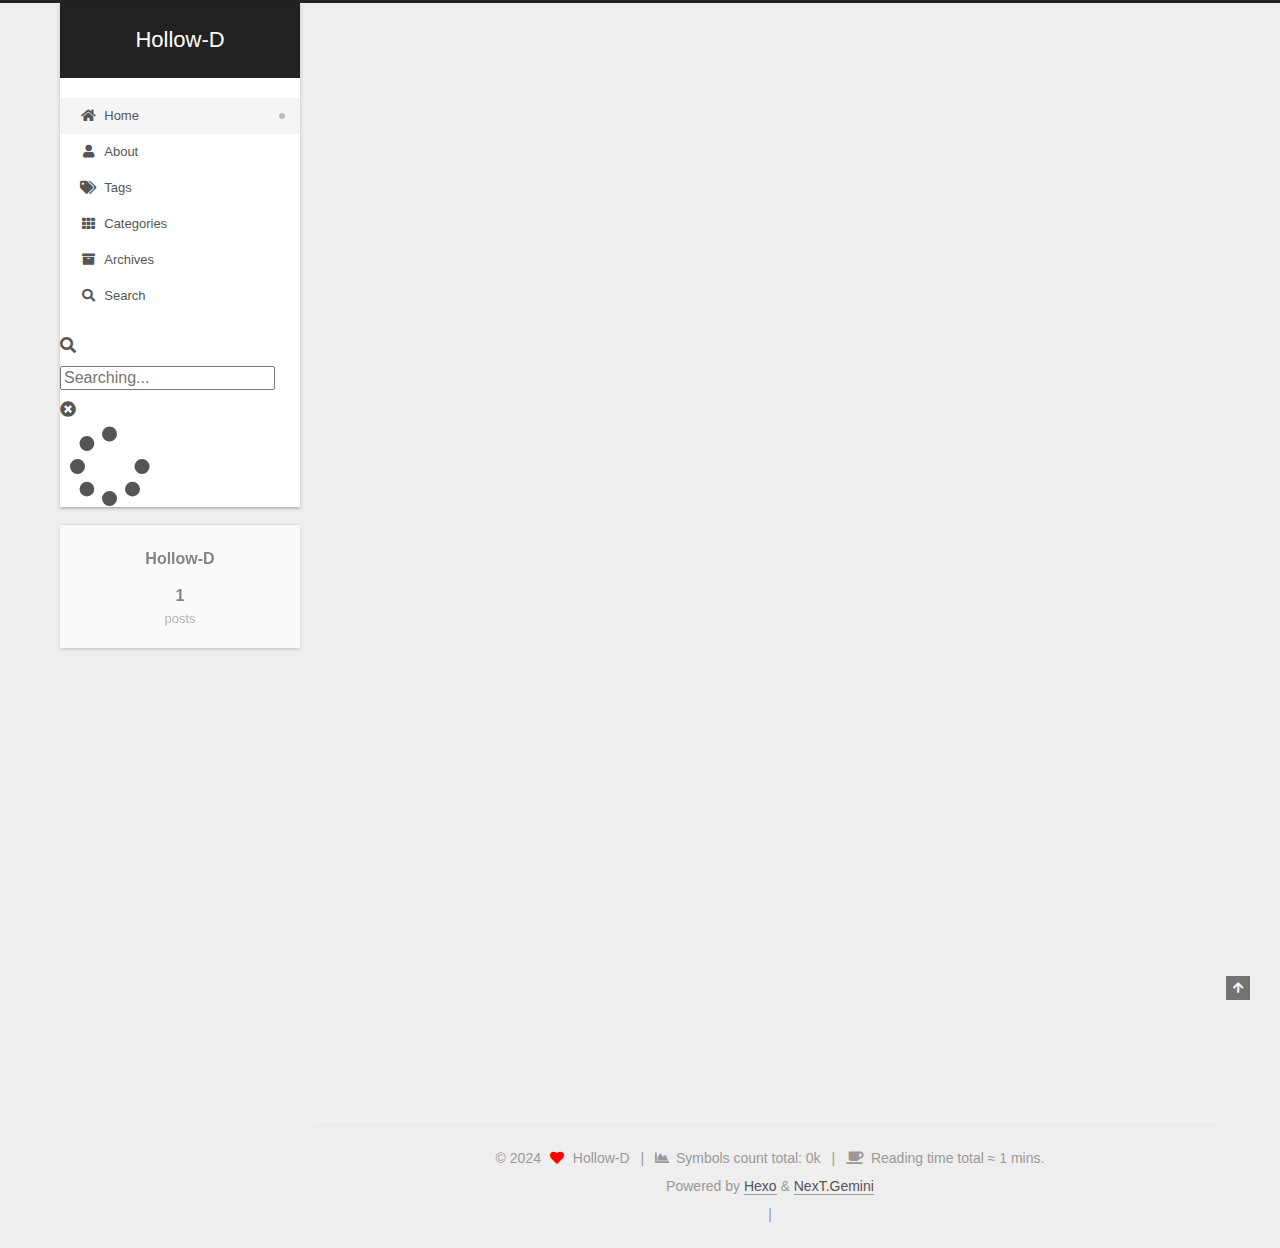
==== commit 3420fafa: "Site updated: 2024-12-03 16:54:29" ====
--- a/index.html
+++ b/index.html
@@ -19,7 +19,7 @@
 
 <script id="hexo-configurations">
     var NexT = window.NexT || {};
-    var CONFIG = {"hostname":"example.com","root":"/","scheme":"Gemini","version":"7.8.0","exturl":false,"sidebar":{"position":"left","display":"post","padding":18,"offset":12,"onmobile":false},"copycode":{"enable":false,"show_result":false,"style":null},"back2top":{"enable":true,"sidebar":false,"scrollpercent":false},"bookmark":{"enable":false,"color":"#222","save":"auto"},"fancybox":false,"mediumzoom":false,"lazyload":false,"pangu":false,"comments":{"style":"tabs","active":null,"storage":true,"lazyload":false,"nav":null},"algolia":{"hits":{"per_page":10},"labels":{"input_placeholder":"Search for Posts","hits_empty":"We didn't find any results for the search: ${query}","hits_stats":"${hits} results found in ${time} ms"}},"localsearch":{"enable":false,"trigger":"auto","top_n_per_article":1,"unescape":false,"preload":false},"motion":{"enable":true,"async":false,"transition":{"post_block":"fadeIn","post_header":"slideDownIn","post_body":"slideDownIn","coll_header":"slideLeftIn","sidebar":"slideUpIn"}}};
+    var CONFIG = {"hostname":"example.com","root":"/","scheme":"Gemini","version":"7.8.0","exturl":false,"sidebar":{"position":"left","display":"post","padding":18,"offset":12,"onmobile":false},"copycode":{"enable":false,"show_result":false,"style":null},"back2top":{"enable":true,"sidebar":false,"scrollpercent":false},"bookmark":{"enable":false,"color":"#222","save":"auto"},"fancybox":false,"mediumzoom":false,"lazyload":false,"pangu":false,"comments":{"style":"tabs","active":null,"storage":true,"lazyload":false,"nav":null},"algolia":{"hits":{"per_page":10},"labels":{"input_placeholder":"Search for Posts","hits_empty":"We didn't find any results for the search: ${query}","hits_stats":"${hits} results found in ${time} ms"}},"localsearch":{"enable":true,"trigger":"auto","top_n_per_article":1,"unescape":false,"preload":false},"motion":{"enable":true,"async":false,"transition":{"post_block":"fadeIn","post_header":"slideDownIn","post_body":"slideDownIn","coll_header":"slideLeftIn","sidebar":"slideUpIn"}},"path":"search.xml"};
   </script>
 
   <meta property="og:type" content="website">
@@ -101,6 +101,7 @@
 
   <div class="site-nav-right">
     <div class="toggle popup-trigger">
+        <i class="fa fa-search fa-fw fa-lg"></i>
     </div>
   </div>
 </div>
@@ -135,11 +136,38 @@
     <a href="/archives/" rel="section"><i class="fa fa-archive fa-fw"></i>Archives</a>
 
   </li>
+      <li class="menu-item menu-item-search">
+        <a role="button" class="popup-trigger"><i class="fa fa-search fa-fw"></i>Search
+        </a>
+      </li>
   </ul>
 </nav>
 
 
 
+  <div class="search-pop-overlay">
+    <div class="popup search-popup">
+        <div class="search-header">
+  <span class="search-icon">
+    <i class="fa fa-search"></i>
+  </span>
+  <div class="search-input-container">
+    <input autocomplete="off" autocapitalize="off"
+           placeholder="Searching..." spellcheck="false"
+           type="search" class="search-input">
+  </div>
+  <span class="popup-btn-close">
+    <i class="fa fa-times-circle"></i>
+  </span>
+</div>
+<div id="search-result">
+  <div id="no-result">
+    <i class="fa fa-spinner fa-pulse fa-5x fa-fw"></i>
+  </div>
+</div>
+
+    </div>
+  </div>
 
 </div>
     </header>
@@ -413,6 +441,10 @@
 
 
 
+  
+<script src="/js/local-search.js"></script>
+
+
 
 
 
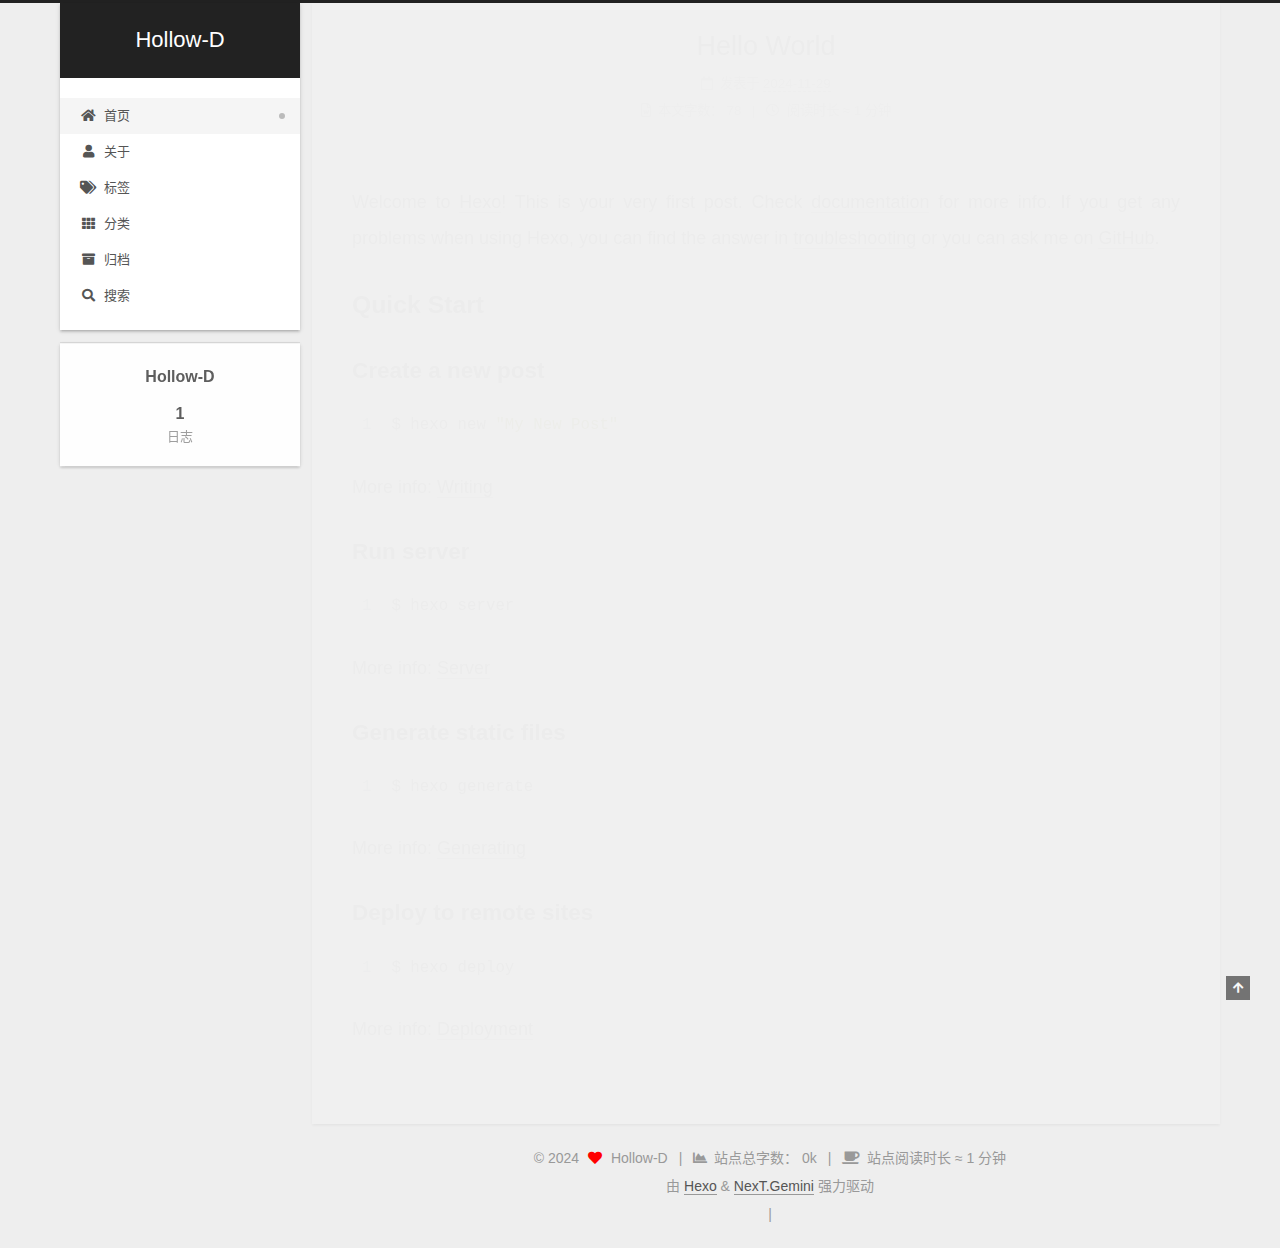
==== commit 076a2f2c: "Site updated: 2024-12-03 22:52:06" ====
--- a/index.html
+++ b/index.html
@@ -1,5 +1,5 @@
 <!DOCTYPE html>
-<html lang="en">
+<html lang="zh-CN">
 <head>
   <meta charset="UTF-8">
 <meta name="viewport" content="width=device-width, initial-scale=1, maximum-scale=2">
@@ -26,7 +26,7 @@
 <meta property="og:title" content="Hollow-D">
 <meta property="og:url" content="http://example.com/index.html">
 <meta property="og:site_name" content="Hollow-D">
-<meta property="og:locale" content="en_US">
+<meta property="og:locale" content="zh_CN">
 <meta property="article:author" content="Hollow-D">
 <meta name="twitter:card" content="summary">
 
@@ -39,7 +39,7 @@
     sidebar: "",
     isHome : true,
     isPost : false,
-    lang   : 'en'
+    lang   : 'zh-CN'
   };
 </script>
 
@@ -83,7 +83,7 @@
     <header class="header" itemscope itemtype="http://schema.org/WPHeader">
       <div class="header-inner"><div class="site-brand-container">
   <div class="site-nav-toggle">
-    <div class="toggle" aria-label="Toggle navigation bar">
+    <div class="toggle" aria-label="切换导航栏">
       <span class="toggle-line toggle-line-first"></span>
       <span class="toggle-line toggle-line-middle"></span>
       <span class="toggle-line toggle-line-last"></span>
@@ -113,31 +113,31 @@
   <ul id="menu" class="main-menu menu">
         <li class="menu-item menu-item-home">
 
-    <a href="/" rel="section"><i class="fa fa-home fa-fw"></i>Home</a>
+    <a href="/" rel="section"><i class="fa fa-home fa-fw"></i>首页</a>
 
   </li>
         <li class="menu-item menu-item-about">
 
-    <a href="/about/" rel="section"><i class="fa fa-user fa-fw"></i>About</a>
+    <a href="/about/" rel="section"><i class="fa fa-user fa-fw"></i>关于</a>
 
   </li>
         <li class="menu-item menu-item-tags">
 
-    <a href="/tags/" rel="section"><i class="fa fa-tags fa-fw"></i>Tags</a>
+    <a href="/tags/" rel="section"><i class="fa fa-tags fa-fw"></i>标签</a>
 
   </li>
         <li class="menu-item menu-item-categories">
 
-    <a href="/categories/" rel="section"><i class="fa fa-th fa-fw"></i>Categories</a>
+    <a href="/categories/" rel="section"><i class="fa fa-th fa-fw"></i>分类</a>
 
   </li>
         <li class="menu-item menu-item-archives">
 
-    <a href="/archives/" rel="section"><i class="fa fa-archive fa-fw"></i>Archives</a>
+    <a href="/archives/" rel="section"><i class="fa fa-archive fa-fw"></i>归档</a>
 
   </li>
       <li class="menu-item menu-item-search">
-        <a role="button" class="popup-trigger"><i class="fa fa-search fa-fw"></i>Search
+        <a role="button" class="popup-trigger"><i class="fa fa-search fa-fw"></i>搜索
         </a>
       </li>
   </ul>
@@ -153,7 +153,7 @@
   </span>
   <div class="search-input-container">
     <input autocomplete="off" autocapitalize="off"
-           placeholder="Searching..." spellcheck="false"
+           placeholder="搜索..." spellcheck="false"
            type="search" class="search-input">
   </div>
   <span class="popup-btn-close">
@@ -189,7 +189,7 @@
       
   
   
-  <article itemscope itemtype="http://schema.org/Article" class="post-block" lang="en">
+  <article itemscope itemtype="http://schema.org/Article" class="post-block" lang="zh-CN">
     <link itemprop="mainEntityOfPage" href="http://example.com/2024/11/29/hello-world/">
 
     <span hidden itemprop="author" itemscope itemtype="http://schema.org/Person">
@@ -212,25 +212,25 @@
               <span class="post-meta-item-icon">
                 <i class="far fa-calendar"></i>
               </span>
-              <span class="post-meta-item-text">Posted on</span>
-
-              <time title="Created: 2024-11-29 14:11:00" itemprop="dateCreated datePublished" datetime="2024-11-29T14:11:00+08:00">2024-11-29</time>
+              <span class="post-meta-item-text">发表于</span>
+
+              <time title="创建时间：2024-11-29 14:11:00" itemprop="dateCreated datePublished" datetime="2024-11-29T14:11:00+08:00">2024-11-29</time>
             </span>
 
           <br>
-            <span class="post-meta-item" title="Symbols count in article">
+            <span class="post-meta-item" title="本文字数">
               <span class="post-meta-item-icon">
                 <i class="far fa-file-word"></i>
               </span>
-                <span class="post-meta-item-text">Symbols count in article: </span>
+                <span class="post-meta-item-text">本文字数：</span>
               <span>78</span>
             </span>
-            <span class="post-meta-item" title="Reading time">
+            <span class="post-meta-item" title="阅读时长">
               <span class="post-meta-item-icon">
                 <i class="far fa-clock"></i>
               </span>
-                <span class="post-meta-item-text">Reading time &asymp;</span>
-              <span>1 mins.</span>
+                <span class="post-meta-item-text">阅读时长 &asymp;</span>
+              <span>1 分钟</span>
             </span>
 
         </div>
@@ -314,10 +314,10 @@
 
       <ul class="sidebar-nav motion-element">
         <li class="sidebar-nav-toc">
-          Table of Contents
+          文章目录
         </li>
         <li class="sidebar-nav-overview">
-          Overview
+          站点概览
         </li>
       </ul>
 
@@ -337,7 +337,7 @@
           <a href="/archives/">
         
           <span class="site-state-item-count">1</span>
-          <span class="site-state-item-name">posts</span>
+          <span class="site-state-item-name">日志</span>
         </a>
       </div>
   </nav>
@@ -373,16 +373,16 @@
     <span class="post-meta-item-icon">
       <i class="fa fa-chart-area"></i>
     </span>
-      <span class="post-meta-item-text">Symbols count total: </span>
-    <span title="Symbols count total">0k</span>
+      <span class="post-meta-item-text">站点总字数：</span>
+    <span title="站点总字数">0k</span>
     <span class="post-meta-divider">|</span>
     <span class="post-meta-item-icon">
       <i class="fa fa-coffee"></i>
     </span>
-      <span class="post-meta-item-text">Reading time total &asymp;</span>
-    <span title="Reading time total">1 mins.</span>
-</div>
-  <div class="powered-by">Powered by <a href="https://hexo.io/" class="theme-link" rel="noopener" target="_blank">Hexo</a> & <a href="https://theme-next.org/" class="theme-link" rel="noopener" target="_blank">NexT.Gemini</a>
+      <span class="post-meta-item-text">站点阅读时长 &asymp;</span>
+    <span title="站点阅读时长">1 分钟</span>
+</div>
+  <div class="powered-by">由 <a href="https://hexo.io/" class="theme-link" rel="noopener" target="_blank">Hexo</a> & <a href="https://theme-next.org/" class="theme-link" rel="noopener" target="_blank">NexT.Gemini</a> 强力驱动
   </div>
 
         
@@ -392,7 +392,7 @@
       <span class="post-meta-item-icon">
         <i class="fa fa-user"></i>
       </span>
-      <span class="site-uv" title="Total Visitors">
+      <span class="site-uv" title="总访客量">
         <span id="busuanzi_value_site_uv"></span>
       </span>
     </span>
@@ -401,7 +401,7 @@
       <span class="post-meta-item-icon">
         <i class="fa fa-eye"></i>
       </span>
-      <span class="site-pv" title="Total Views">
+      <span class="site-pv" title="总访问量">
         <span id="busuanzi_value_site_pv"></span>
       </span>
     </span>
--- a/css/main.css
+++ b/css/main.css
@@ -1168,7 +1168,7 @@
 }
 .links-of-author a::before,
 .links-of-author span.exturl::before {
-  background: #eec8c3;
+  background: #ffebff;
   border-radius: 50%;
   content: ' ';
   display: inline-block;
@@ -2184,6 +2184,106 @@
 .gt-container .gt-popup .gt-action.is--active::before {
   top: 0.7em;
 }
+.search-pop-overlay {
+  background: rgba(0,0,0,0);
+  height: 100%;
+  left: 0;
+  position: fixed;
+  top: 0;
+  transition: visibility 0s linear 0.2s, background 0.2s;
+  visibility: hidden;
+  width: 100%;
+  z-index: 1400;
+}
+.search-pop-overlay.search-active {
+  background: rgba(0,0,0,0.3);
+  transition: background 0.2s;
+  visibility: visible;
+}
+.search-popup {
+  background: var(--card-bg-color);
+  border-radius: 5px;
+  height: 80%;
+  left: calc(50% - 350px);
+  position: fixed;
+  top: 10%;
+  transform: scale(0);
+  transition: transform 0.2s;
+  width: 700px;
+  z-index: 1500;
+}
+.search-active .search-popup {
+  transform: scale(1);
+}
+@media (max-width: 767px) {
+  .search-popup {
+    border-radius: 0;
+    height: 100%;
+    left: 0;
+    margin: 0;
+    top: 0;
+    width: 100%;
+  }
+}
+.search-popup .search-icon,
+.search-popup .popup-btn-close {
+  color: #999;
+  font-size: 18px;
+  padding: 0 10px;
+}
+.search-popup .popup-btn-close {
+  cursor: pointer;
+}
+.search-popup .popup-btn-close:hover .fa {
+  color: #222;
+}
+.search-popup .search-header {
+  background: #eee;
+  border-top-left-radius: 5px;
+  border-top-right-radius: 5px;
+  display: flex;
+  padding: 5px;
+}
+.search-popup input.search-input {
+  background: transparent;
+  border: 0;
+  outline: 0;
+  width: 100%;
+}
+.search-popup input.search-input::-webkit-search-cancel-button {
+  display: none;
+}
+.search-popup .search-input-container {
+  flex-grow: 1;
+  padding: 2px;
+}
+.search-popup ul.search-result-list {
+  margin: 0 5px;
+  padding: 0;
+  width: 100%;
+}
+.search-popup p.search-result {
+  border-bottom: 1px dashed #ccc;
+  padding: 5px 0;
+}
+.search-popup a.search-result-title {
+  font-weight: bold;
+}
+.search-popup .search-keyword {
+  border-bottom: 1px dashed #ff2a2a;
+  color: #ff2a2a;
+  font-weight: bold;
+}
+.search-popup #search-result {
+  display: flex;
+  height: calc(100% - 55px);
+  overflow: auto;
+  padding: 5px 25px;
+}
+.search-popup #no-result {
+  color: #ccc;
+  margin: auto;
+}
 .header {
   margin: 0 auto;
   position: relative;
